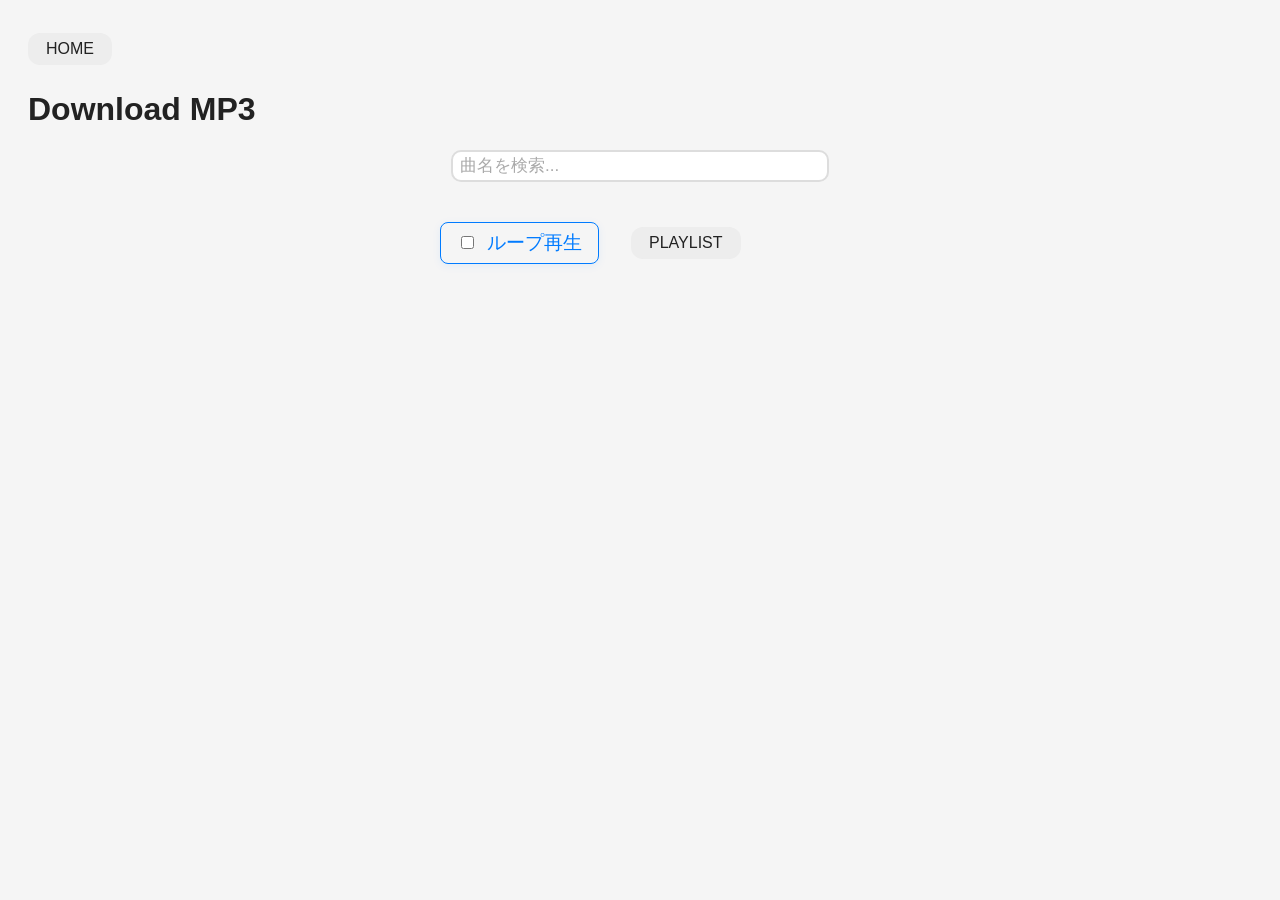
==== mp3.html @ 19701f8c "change UI" ====
<!DOCTYPE html>
<html lang="ja">
<head>
<meta charset="UTF-8">
<meta name="viewport" content="width=device-width, initial-scale=1, user-scalable=yes">
<title>BC Music Downloader</title>
<link rel="stylesheet" href="common.css">
<link rel="icon" type="image/x-icon" href="images/favicon.ico">
</head>
<body>
<button class="simple-btn" onclick="location.href='index.html'">HOME</button>
<h1>Download MP3</h1>
<div class="search-area">
  <div class="search-box">
    <input type="text" id="search" placeholder="曲名を検索..." />
  </div>
</div>
<div class="loop-area">
  <label class="loop-label">
    <input type="checkbox" id="loopToggle"> ループ再生
  </label>
  <button class="simple-btn" onclick="location.href='playlist.html'">PLAYLIST</button>
</div>
<div id="track-list"></div>
<script src="js/music-table.js"></script>
<script>
  initMusicTable({
    jsonUrl: 'https://raw.githubusercontent.com/Sugar2550/ogg-music-downloader/main/songs_mp3.json',
    hasPlaylist: true,
    tableContainerId: 'track-list'
  });
</script>
</body>
</html>
---- common.css ----
body {
  font-family: sans-serif;
  padding: 20px;
  background: #f5f5f5;
  color: #222;
  transition: background 0.3s, color 0.3s;
}
input[type="text"], #search {
  padding: 5px 7px;
  font-size: 16px;
  border-radius: 10px;
  border: 2px solid #ddd;
  box-sizing: border-box;
  background: #fff;
  color: #222;
  width: 90%;
  max-width: 400px;
  margin: 0 auto 20px;
  display: block;
  transition: background 0.3s, color 0.3s, border-color 0.3s;
}
table {
  border-collapse: collapse;
  background: #fff;
  color: #222;
  margin: 0 auto;
  width: 100%;
  min-width: 1200px;
  max-width: 1200px;
  box-shadow: 0 2px 5px rgba(0,0,0,0.1);
  transition: background 0.3s, color 0.3s;
}
th, td {
  border: 1px solid #ccc;
  padding: 8px;
  text-align: center;
  background: #fff;
  color: #222;
}
th {
  background: #e8e8e8;
  color: #222;
  font-weight: bold;
}
tr:nth-child(even) td { background: #fafafa; }
tr:nth-child(odd) td { background: #fff; }
.simple-btn {
  padding: 7px 18px;
  border-radius: 12px;
  font-size: 16px;
  color: #222;
  background: #ededed;
  border: none;
  margin: 5px 5px 5px 0;
  cursor: pointer;
  display: inline-flex;
  align-items: center;
  gap: 6px;
  transition: background 0.2s, color 0.2s;
  outline: none;
}
.simple-btn:hover, .simple-btn:focus {
  background: #d6d6d6;
  color: #111;
}
.loop-area {
  margin: 18px auto 24px auto;
  max-width: 400px;
  display: flex;
  align-items: center;
  justify-content: flex-start;
  gap: 32px;
}
.loop-label {
  font-size: 1.2em;
  padding: 7px 16px;
  background: #f5f5f5;
  border-radius: 8px;
  border: 1.5px solid #007bff;
  color: #007bff;
  display: flex;
  align-items: center;
  gap: 10px;
  user-select: none;
  box-shadow: 0 2px 8px rgba(0,123,255,0.08);
}
.song-title { text-align:left !important; 
}
.search-area {
  display: flex;
  align-items: center;
  justify-content: flex-start;
  max-width: 420px;
  margin: 0 auto 20px;
  gap: 10px;
}
.search-box {
  position: relative;
  flex: 1;
}
.search-box input[type="text"] {
  width: 100%;
  padding: 14px 16px; 
  font-size: 18px;              
  border-radius: 14px;
  border: 2.5px solid #888;     
  background: #f7f7f7;
  color: #222;
  box-sizing: border-box;
  transition: border-color 0.2s, background 0.2s;
}
.search-box input[type="text"]:focus {
  border-color: #007bff;
  background: #fff;
}
.search-box input::placeholder {
  color: #aaa;
  font-size: 17px;
}
.table-scroll {
  overflow-x: auto;
  display: block;
}
.dark-toggle .icon.sun {
  filter: brightness(1.2) saturate(1.2);
}
.dark-toggle .icon.moon {
  filter: grayscale(0.5);
}
.dark-toggle.active {
  background: #888;
}
.dark-toggle .icon.sun {
  background: #fff;
  border-radius: 50%;
}
.dark-toggle.active .icon.moon {
  background: #fff;
  border-radius: 50%;
}
.dark-toggle .indicator {
  position: absolute;
  left: 4px;
  top: 3px;
  width: 24px;
  height: 24px;
  border-radius: 50%;
  transition: left 0.25s;
  background: #fff;
  box-shadow: 0 1px 4px rgba(0,0,0,0.08);
}
.dark-toggle.active .indicator {
  left: 30px;
  background: #444;
}

body.dark-mode {
  background: #222;
  color: #fff;
}
body.dark-mode input[type="text"],
body.dark-mode #search {
  background: #222;
  color: #eee;
  border-color: #333;
}
body.dark-mode table {
  border-collapse: collapse;
  background: #222 !important;
  color: #fff !important;
  box-shadow: 0 2px 8px rgba(0,0,0,0.5) !important;
}
body.dark-mode th, body.dark-mode td {
  border: 1px solid #444 !important;
  padding: 8px !important;
  text-align: center !important;
  background: #222 !important;
  color: #fff !important;
}
body.dark-mode th {
  background: #444 !important;
  color: #fff !important;
  font-weight: bold !important;
}
body.dark-mode tr:nth-child(even) td {
  background: #2a2a2a !important;
}
body.dark-mode tr:nth-child(odd) td {
  background: #222 !important;
}
body.dark-mode .loop-label {
  background: #222;
  border-color: #2884ff;
  color: #2884ff;
}
body.dark-mode .simple-btn {
  background: #444;
  color: #eee;
}
body.dark-mode .simple-btn:hover, body.dark-mode .simple-btn:focus {
  background: #666;
  color: #fff;
}
body.dark-mode .song-title { text-align:left !important; 
}

body.dark-mode .search-box input[type="text"] {
  background: #222;
  color: #eee;
  border-color: #2884ff;
}
body.dark-mode .search-box input[type="text"]:focus {
  border-color: #82b1ff;
  background: #222;
}
.dark-toggle {
  position: fixed;
  left: 18px;
  bottom: 18px;
  z-index: 100;
  width: 58px;
  height: 30px;
  background: #bbb;
  border-radius: 18px;
  display: flex;
  align-items: center;
  box-shadow: 0 2px 8px rgba(0,0,0,0.10);
  cursor: pointer;
  transition: background 0.2s;
}
.dark-toggle .icon {
  width: 24px;
  height: 24px;
  display: inline-flex;
  align-items: center;
  justify-content: center;
  margin: 0 2px;
  transition: filter 0.2s;
}

@media (prefers-color-scheme: dark) {
  body {
    background: #222;
    color: #fff;
  }

  input[type="text"],
  #search {
    background: #222;
    color: #eee;
    border-color: #333;
  }

  table {
    border-collapse: collapse;
    background: #222 !important;
    color: #fff !important;
    box-shadow: 0 2px 8px rgba(0,0,0,0.5) !important;
  }

  th, td {
    border: 1px solid #444 !important;
    background: #222 !important;
    color: #fff !important;
  }

  th {
    background: #444 !important;
    font-weight: bold !important;
  }

  tr:nth-child(even) td {
    background: #2a2a2a !important;
  }

  tr:nth-child(odd) td {
    background: #222 !important;
  }

  .loop-label {
    background: #222;
    border-color: #2884ff;
    color: #2884ff;
  }

  .simple-btn {
    background: #444;
    color: #eee;
  }

  .simple-btn:hover, .simple-btn:focus {
    background: #666;
    color: #fff;
  }

  .song-title { text-align:left !important; }

  .search-box input[type="text"] {
    background: #222;
    color: #eee;
    border-color: #2884ff;
  }

  .search-box input[type="text"]:focus {
    border-color: #82b1ff;
    background: #222;
  }
}

.playlist-controls {
  display: flex;
  gap: 10px;
  justify-content: center;
  align-items: center;
  margin-bottom: 20px;
  flex-wrap: wrap;
}

.playlist-controls input[type="text"] {
  width: auto;
  max-width: 500px;
  margin: 0;
}

.saved-playlists {
  margin: 20px auto;
  max-width: 600px;
  padding: 15px;
  background: #f9f9f9;
  border-radius: 8px;
  border: 1px solid #ddd;
}

.saved-playlists h3 {
  margin-top: 0;
  margin-bottom: 15px;
  text-align: center;
}

.saved-playlist-item {
  display: flex;
  justify-content: space-between;
  align-items: center;
  padding: 8px 12px;
  margin-bottom: 8px;
  background: #fff;
  border-radius: 6px;
  border: 1px solid #ccc;
}

.saved-playlist-name {
  flex: 1;
}

.saved-playlist-name small {
  color: #888;
}

.saved-playlist-actions {
  display: flex;
  gap: 5px;
}

.saved-playlist-actions .simple-btn {
  padding: 4px 10px;
  font-size: 14px;
  margin: 0;
}
body.dark-mode .saved-playlists {
  background: #2a2a2a;
  border-color: #444;
}

body.dark-mode .saved-playlist-item {
  background: #333;
  border-color: #555;
}

body.dark-mode .saved-playlist-name small {
  color: #aaa;
}

/* ダークモード自動判定対応 */
@media (prefers-color-scheme: dark) {
  .saved-playlists {
    background: #2a2a2a;
    border-color: #444;
  }

  .saved-playlist-item {
    background: #333;
    border-color: #555;
  }

  .saved-playlist-name small {
    color: #aaa;
  }
}

/* スマートフォン用レスポンシブデザイン */
@media (max-width: 768px) {
  body {
    padding: 10px;
    font-size: 18px;
    transform: scale(1.25);
    transform-origin: top left;
    width: 80%;
  }

  input[type="text"], #search {
    font-size: 18px;
  }

  .table-scroll {
    overflow-x: auto;
    display: block;
    width: 100vw;
    margin-left: -10px;
  }

  table {
    min-width: 1200px;
  }

  th, td {
    padding: 8px;
  }

  .simple-btn {
    font-size: 18px;
  }

  .search-box input[type="text"] {
    font-size: 20px;
  }
}
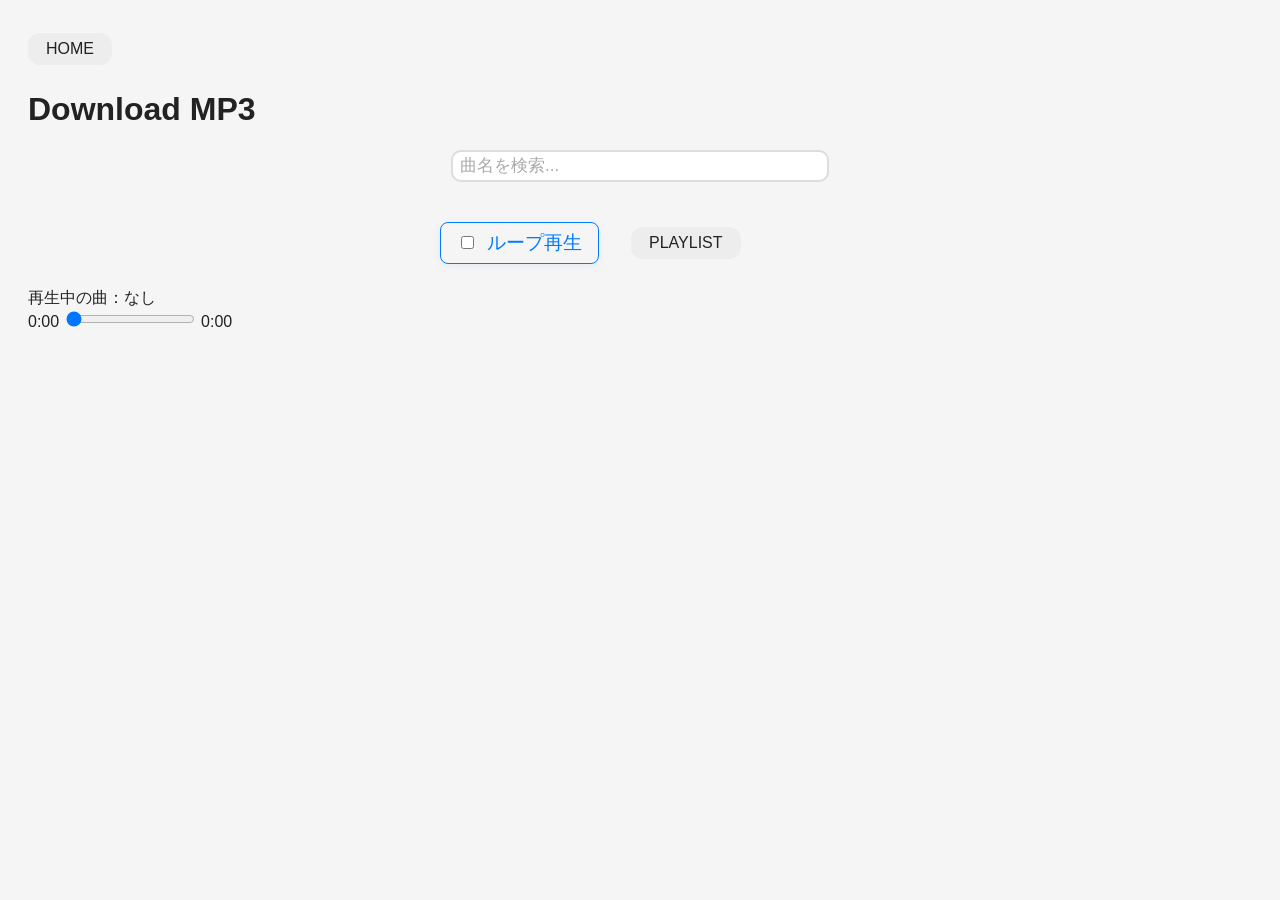
==== commit 22e6ea19: "add seekbar" ====
--- a/mp3.html
+++ b/mp3.html
@@ -22,6 +22,14 @@
   <button class="simple-btn" onclick="location.href='playlist.html'">PLAYLIST</button>
 </div>
 <div id="track-list"></div>
+<div class="player-container">
+    <div class="now-playing" id="now-playing">再生中の曲：なし</div>
+    <div class="seek-wrapper">
+      <span id="current-time" class="time-display">0:00</span>
+      <input type="range" id="seek-bar" value="0" max="100" step="1">
+      <span id="duration" class="time-display">0:00</span>
+    </div>
+</div>
 <script src="js/music-table.js"></script>
 <script>
   initMusicTable({
--- a/common.css
+++ b/common.css
@@ -120,6 +120,7 @@
 .table-scroll {
   overflow-x: auto;
   display: block;
+  -webkit-overflow-scrolling: touch;
 }
 .dark-toggle .icon.sun {
   filter: brightness(1.2) saturate(1.2);
@@ -396,41 +397,115 @@
     color: #aaa;
   }
 }
-
-/* スマートフォン用レスポンシブデザイン */
 @media (max-width: 768px) {
-  body {
-    padding: 10px;
+  h1 {
     font-size: 18px;
-    transform: scale(1.25);
-    transform-origin: top left;
-    width: 80%;
+    margin-bottom: 9px;
   }
 
   input[type="text"], #search {
-    font-size: 18px;
+    font-size: 14px;
+    padding: 8px 12px;
+    max-width: 100%;
+  }
+
+  .search-box input[type="text"] {
+    font-size: 14px;
+    padding: 10px 12px;
+  }
+
+  .simple-btn {
+    font-size: 13px;
+    padding: 8px 14px;
+  }
+
+  .loop-label {
+    font-size: 1.0em;
+    padding: 8px 14px;
+  }
+
+  .loop-area {
+    margin: 16px auto 16px auto;
+    gap: 20px;
   }
 
   .table-scroll {
     overflow-x: auto;
+    -webkit-overflow-scrolling: touch;
     display: block;
-    width: 100vw;
-    margin-left: -10px;
   }
 
   table {
-    min-width: 1200px;
-  }
-
-  th, td {
-    padding: 8px;
-  }
-
-  .simple-btn {
-    font-size: 18px;
-  }
-
-  .search-box input[type="text"] {
-    font-size: 20px;
-  }
+    zoom: 0.45;
+    width: 100%;
+    margin: 0;
+  }
+/* --- サイト内プレイヤーUI --- */
+body {
+  padding-bottom: 90px !important; /* プレイヤーが表に被らないよう余白を確保 */
+}
+
+.player-container {
+  position: fixed;
+  bottom: 0;
+  left: 0;
+  width: 100%;
+  background: rgba(255, 255, 255, 0.95);
+  border-top: 1px solid #ccc;
+  padding: 12px 20px;
+  box-sizing: border-box;
+  box-shadow: 0 -2px 10px rgba(0,0,0,0.1);
+  display: flex;
+  flex-direction: column;
+  align-items: center;
+  z-index: 1000;
+  backdrop-filter: blur(5px);
+}
+
+body.dark-mode .player-container {
+  background: rgba(42, 42, 42, 0.95);
+  border-top: 1px solid #444;
+}
+
+.now-playing {
+  font-size: 14px;
+  font-weight: bold;
+  margin-bottom: 8px;
+  text-align: center;
+  width: 100%;
+  white-space: nowrap;
+  overflow: hidden;
+  text-overflow: ellipsis;
+}
+
+.controls-wrapper, .seek-wrapper {
+  display: flex;
+  align-items: center;
+  width: 100%;
+  max-width: 600px;
+  gap: 10px;
+  justify-content: center;
+}
+
+.seek-wrapper {
+  flex: 1;
+}
+
+#seek-bar {
+  flex: 1;
+  cursor: pointer;
+}
+
+.time-display {
+  font-size: 13px;
+  font-family: monospace;
+  min-width: 45px;
+  text-align: center;
+}
+
+.controls-wrapper .simple-btn {
+  padding: 6px 14px;
+  font-size: 16px;
+  margin: 0;
+}
 }
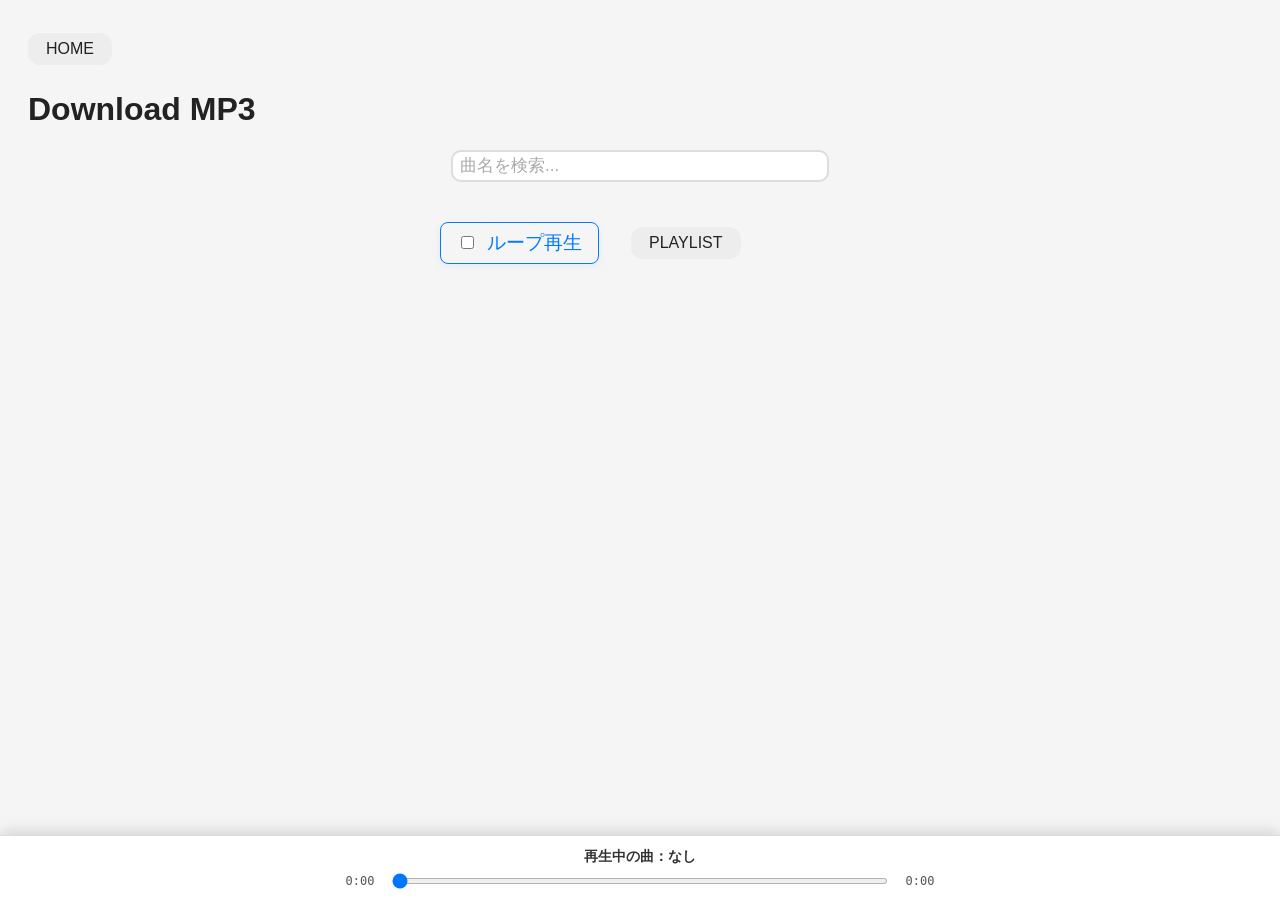
==== commit f7029e18: "fix UI" ====
--- a/mp3.html
+++ b/mp3.html
@@ -23,12 +23,14 @@
 </div>
 <div id="track-list"></div>
 <div class="player-container">
+  <div class="player-inner">
     <div class="now-playing" id="now-playing">再生中の曲：なし</div>
     <div class="seek-wrapper">
       <span id="current-time" class="time-display">0:00</span>
       <input type="range" id="seek-bar" value="0" max="100" step="1">
       <span id="duration" class="time-display">0:00</span>
     </div>
+  </div>
 </div>
 <script src="js/music-table.js"></script>
 <script>
--- a/common.css
+++ b/common.css
@@ -440,9 +440,11 @@
     width: 100%;
     margin: 0;
   }
-/* --- サイト内プレイヤーUI --- */
+}
+/* --- サイト内プレイヤーUI 改良版 --- */
 body {
-  padding-bottom: 90px !important; /* プレイヤーが表に被らないよう余白を確保 */
+  /* プレイヤーの高さ分だけ余白を確保 */
+  padding-bottom: 130px !important; 
 }
 
 .player-container {
@@ -451,61 +453,76 @@
   left: 0;
   width: 100%;
   background: rgba(255, 255, 255, 0.95);
-  border-top: 1px solid #ccc;
-  padding: 12px 20px;
-  box-sizing: border-box;
-  box-shadow: 0 -2px 10px rgba(0,0,0,0.1);
+  border-top: 1px solid #ddd;
+  padding: 12px 0;
+  box-shadow: 0 -3px 15px rgba(0,0,0,0.15);
+  z-index: 1000;
+  backdrop-filter: blur(8px);
+}
+
+.player-inner {
+  max-width: 600px; /* PCでも広がりすぎず、スマホと同じような中央配置にする */
+  margin: 0 auto;
+  padding: 0 15px;
   display: flex;
   flex-direction: column;
   align-items: center;
-  z-index: 1000;
-  backdrop-filter: blur(5px);
-}
-
-body.dark-mode .player-container {
-  background: rgba(42, 42, 42, 0.95);
-  border-top: 1px solid #444;
+  gap: 8px; /* 縦の隙間 */
 }
 
 .now-playing {
   font-size: 14px;
   font-weight: bold;
-  margin-bottom: 8px;
   text-align: center;
   width: 100%;
   white-space: nowrap;
   overflow: hidden;
   text-overflow: ellipsis;
-}
-
-.controls-wrapper, .seek-wrapper {
-  display: flex;
-  align-items: center;
+  color: #333;
+}
+
+.seek-wrapper {
   width: 100%;
-  max-width: 600px;
+  display: flex;
+  align-items: center;
   gap: 10px;
-  justify-content: center;
-}
-
-.seek-wrapper {
-  flex: 1;
 }
 
 #seek-bar {
   flex: 1;
+  height: 6px;
   cursor: pointer;
 }
 
 .time-display {
-  font-size: 13px;
   font-family: monospace;
-  min-width: 45px;
+  font-size: 12px;
+  min-width: 40px;
   text-align: center;
-}
-
-.controls-wrapper .simple-btn {
-  padding: 6px 14px;
+  color: #555;
+}
+
+.playback-controls {
+  display: flex;
+  justify-content: center;
+  align-items: center;
+  gap: 20px; /* ボタン同士の隙間を適度に開ける */
+  width: 100%;
+}
+
+.playback-controls .simple-btn {
+  padding: 8px 20px;
   font-size: 16px;
   margin: 0;
 }
+/* 自動判定時 (OS設定に合わせる場合) */
+@media (prefers-color-scheme: dark) {
+  .player-container {
+    background: rgba(30, 30, 30, 0.95);
+    border-top: 1px solid #444;
+  }
+  .now-playing,
+  .time-display {
+    color: #eee;
+  }
 }
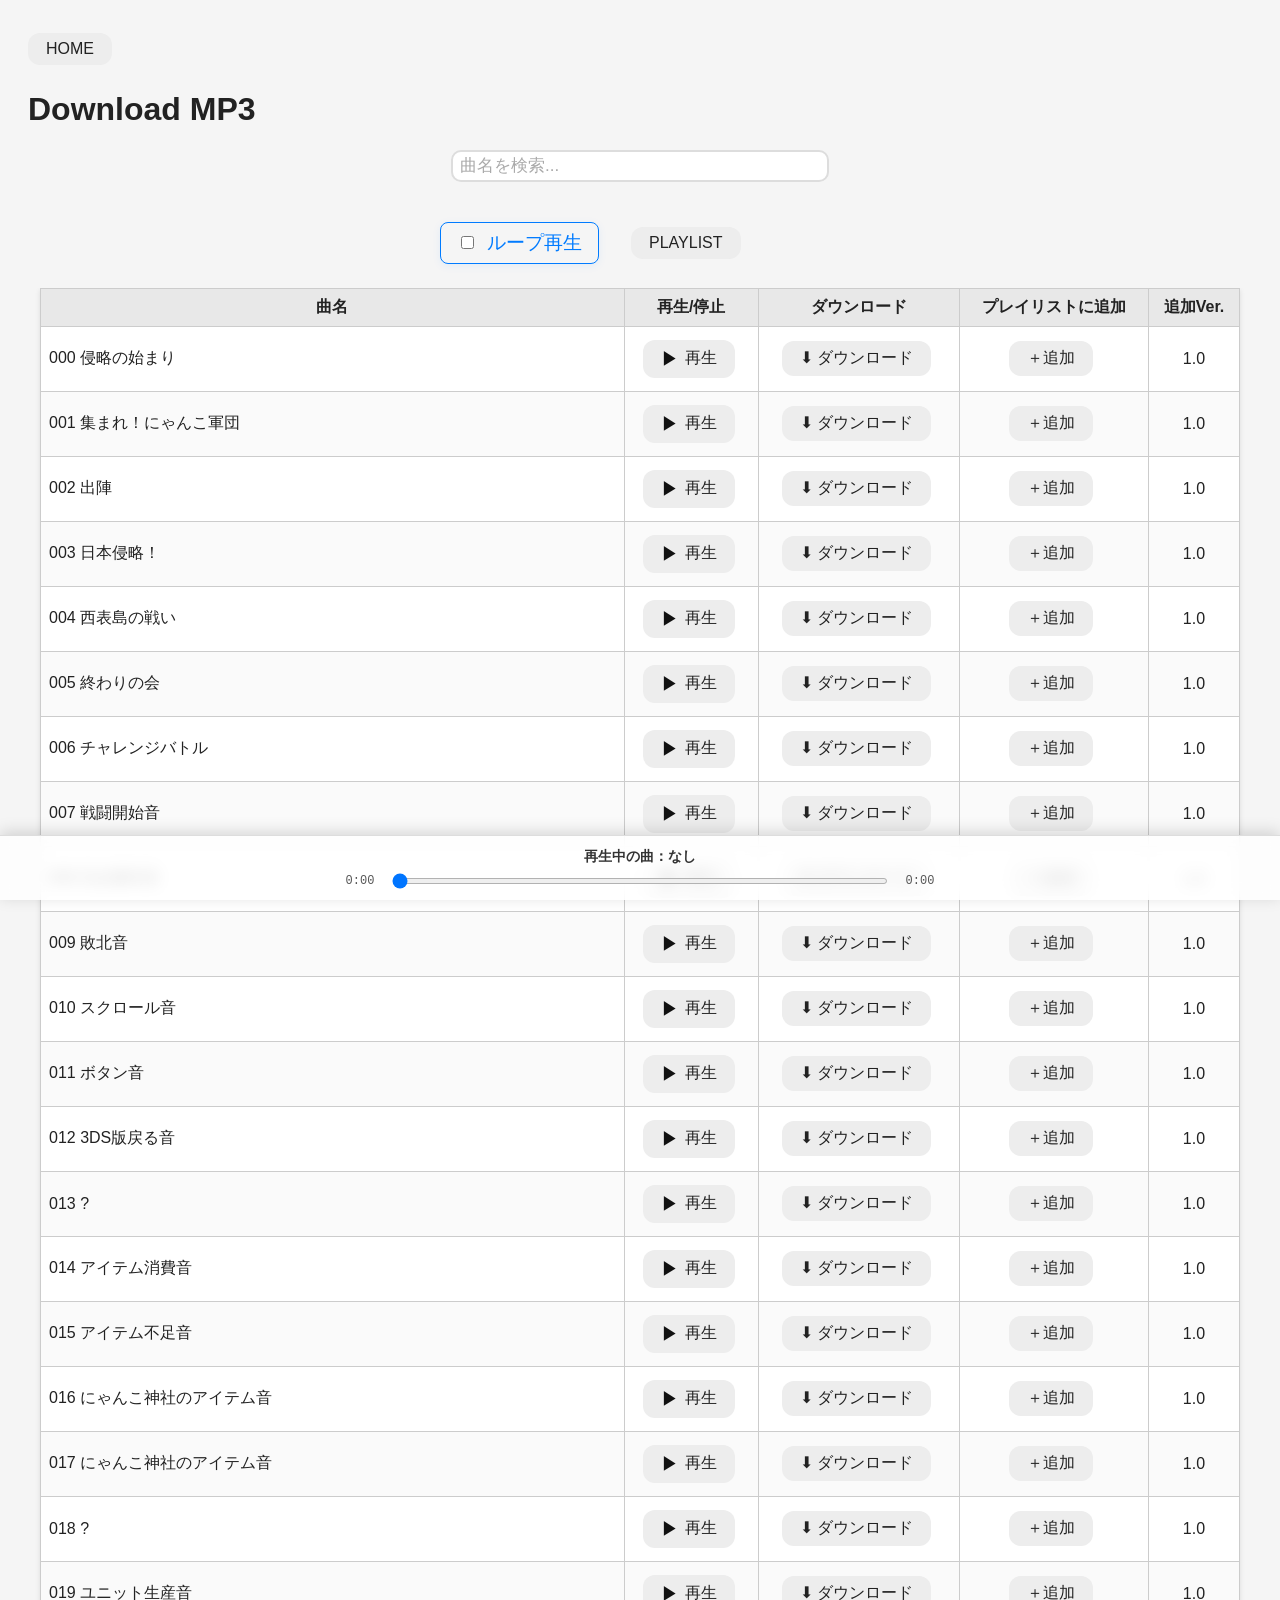
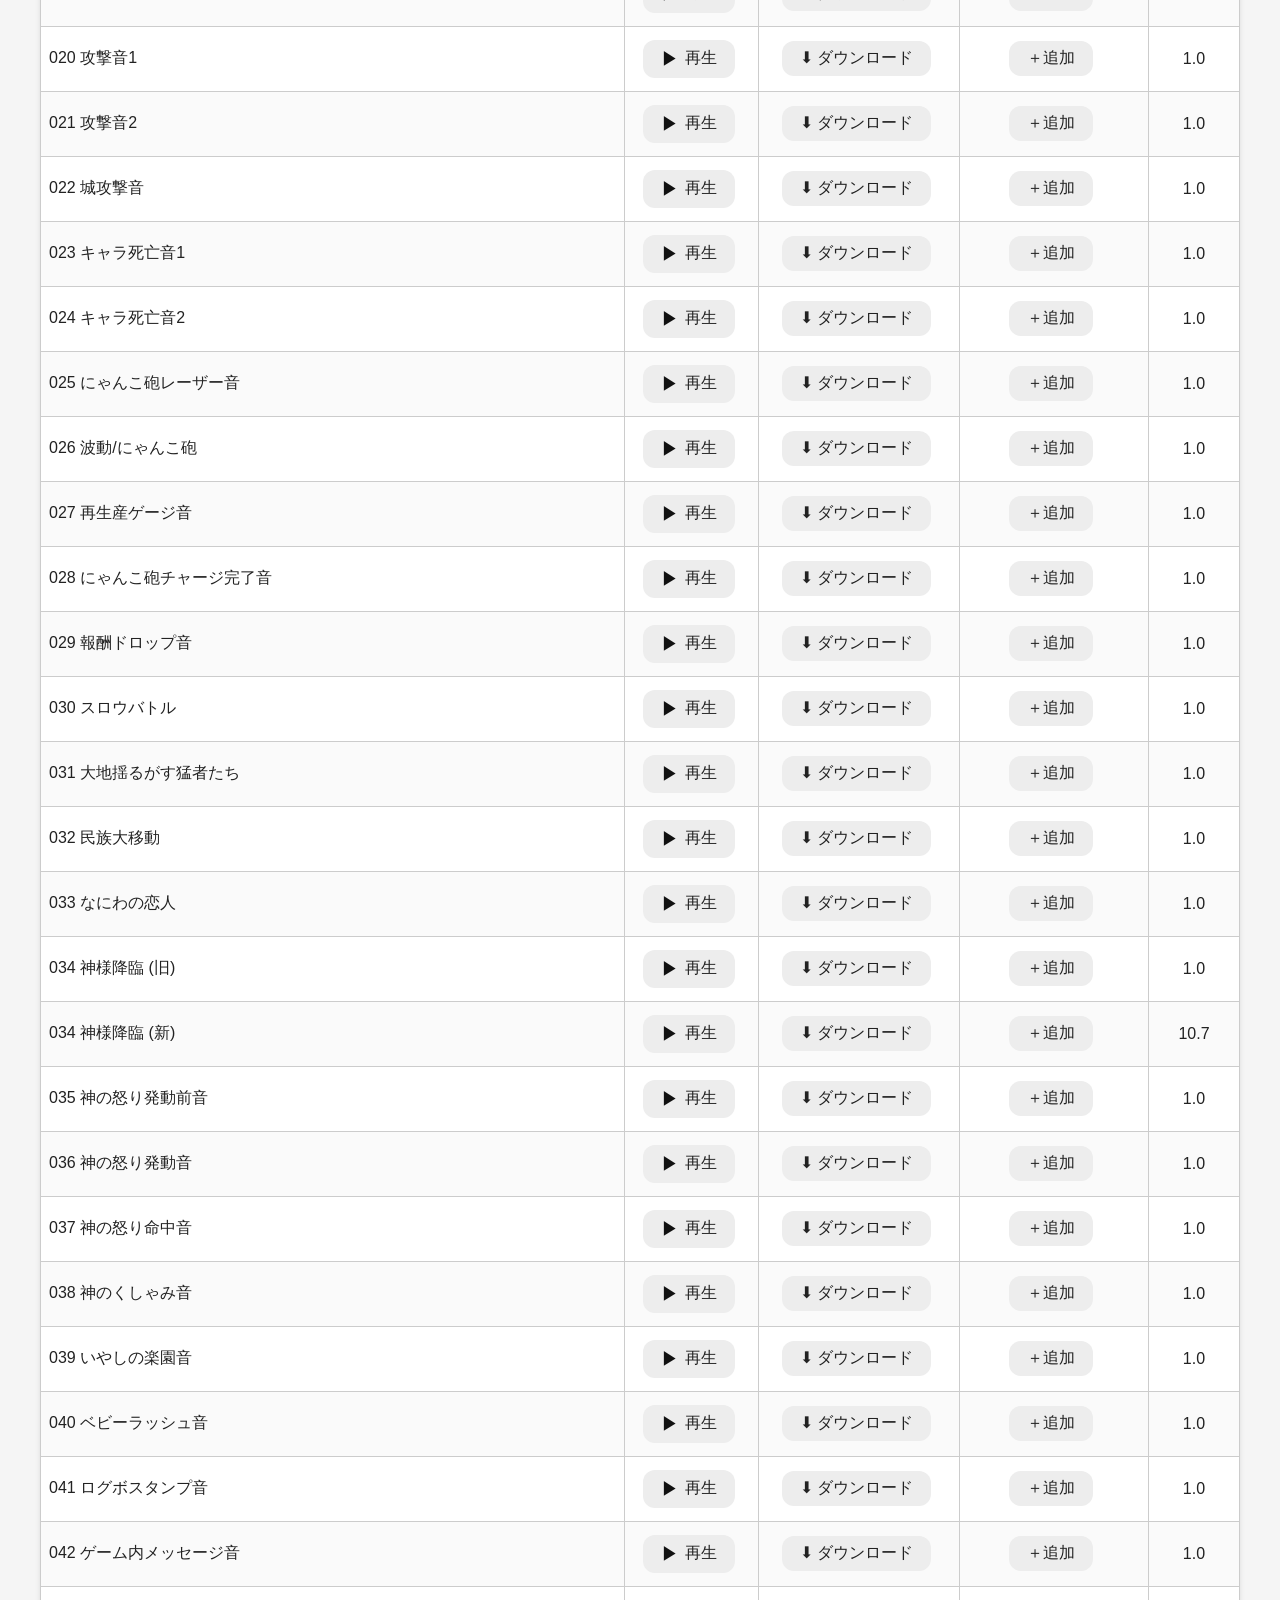
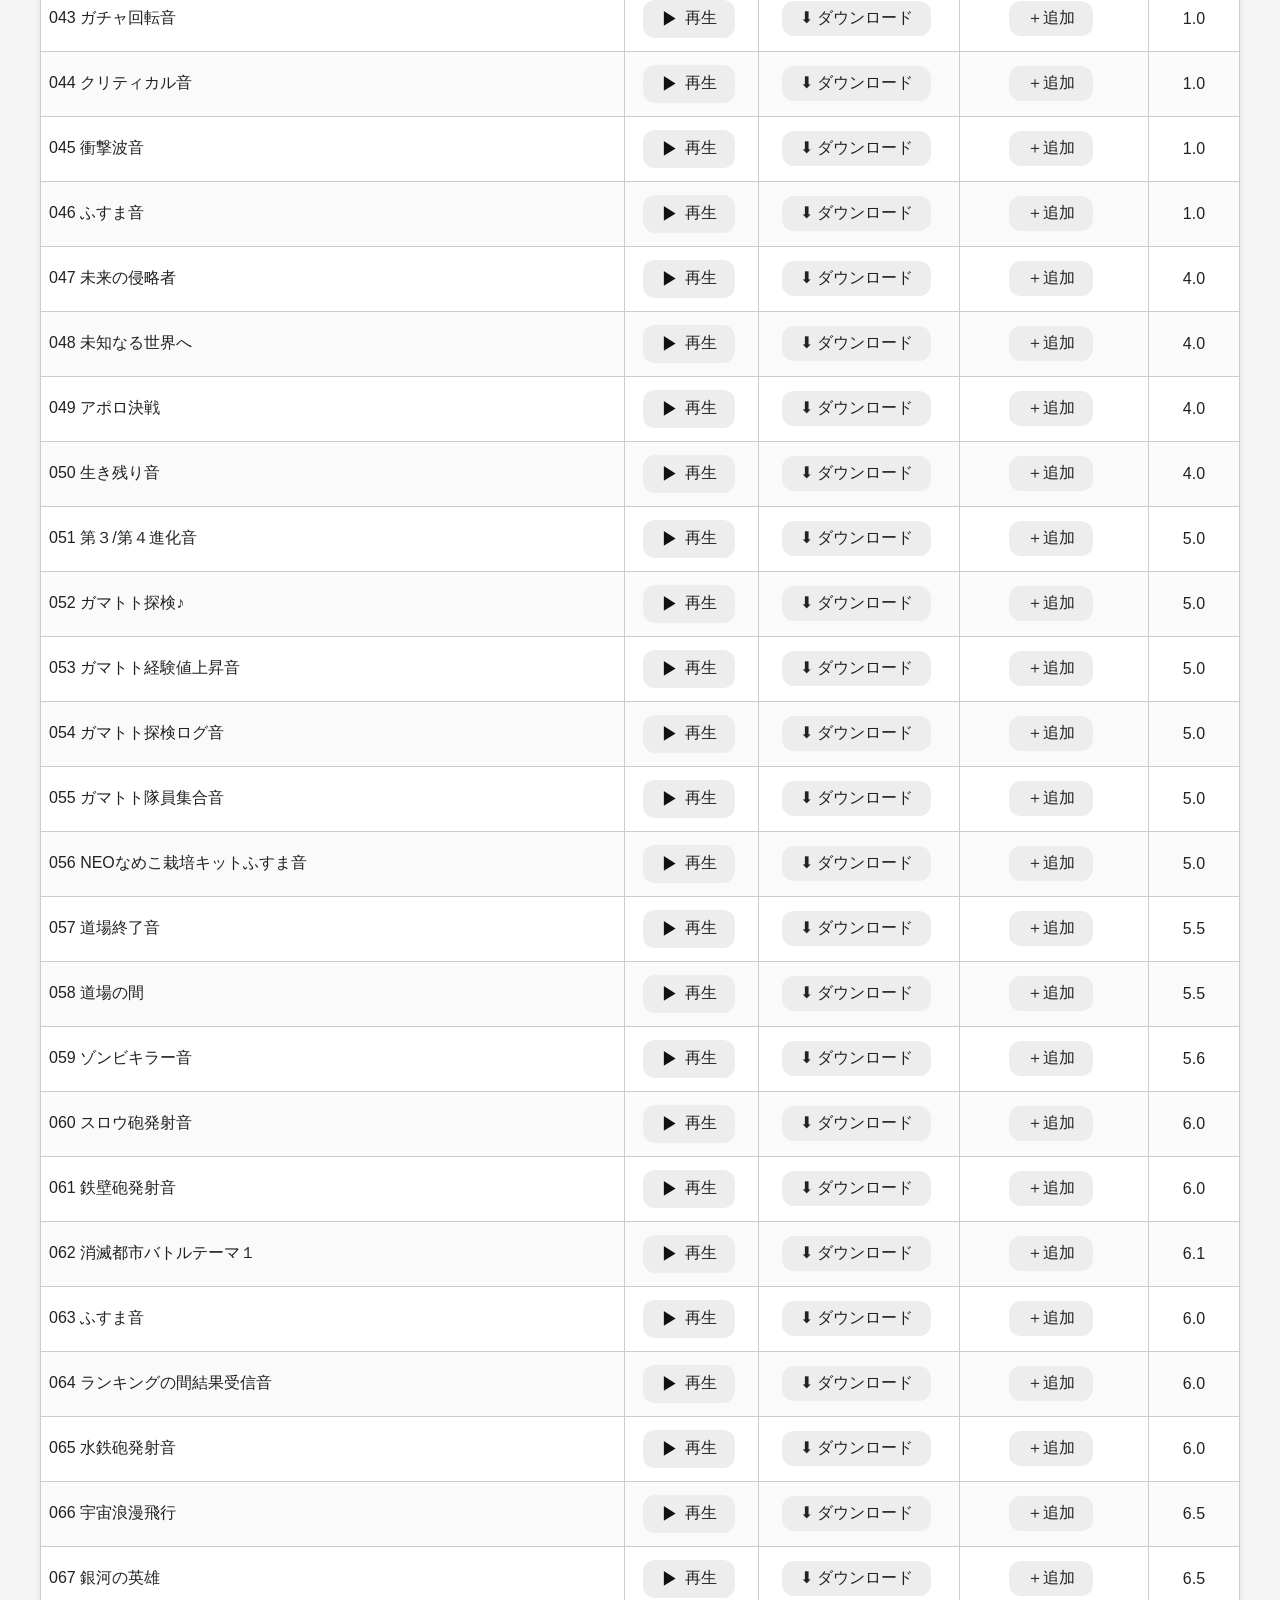
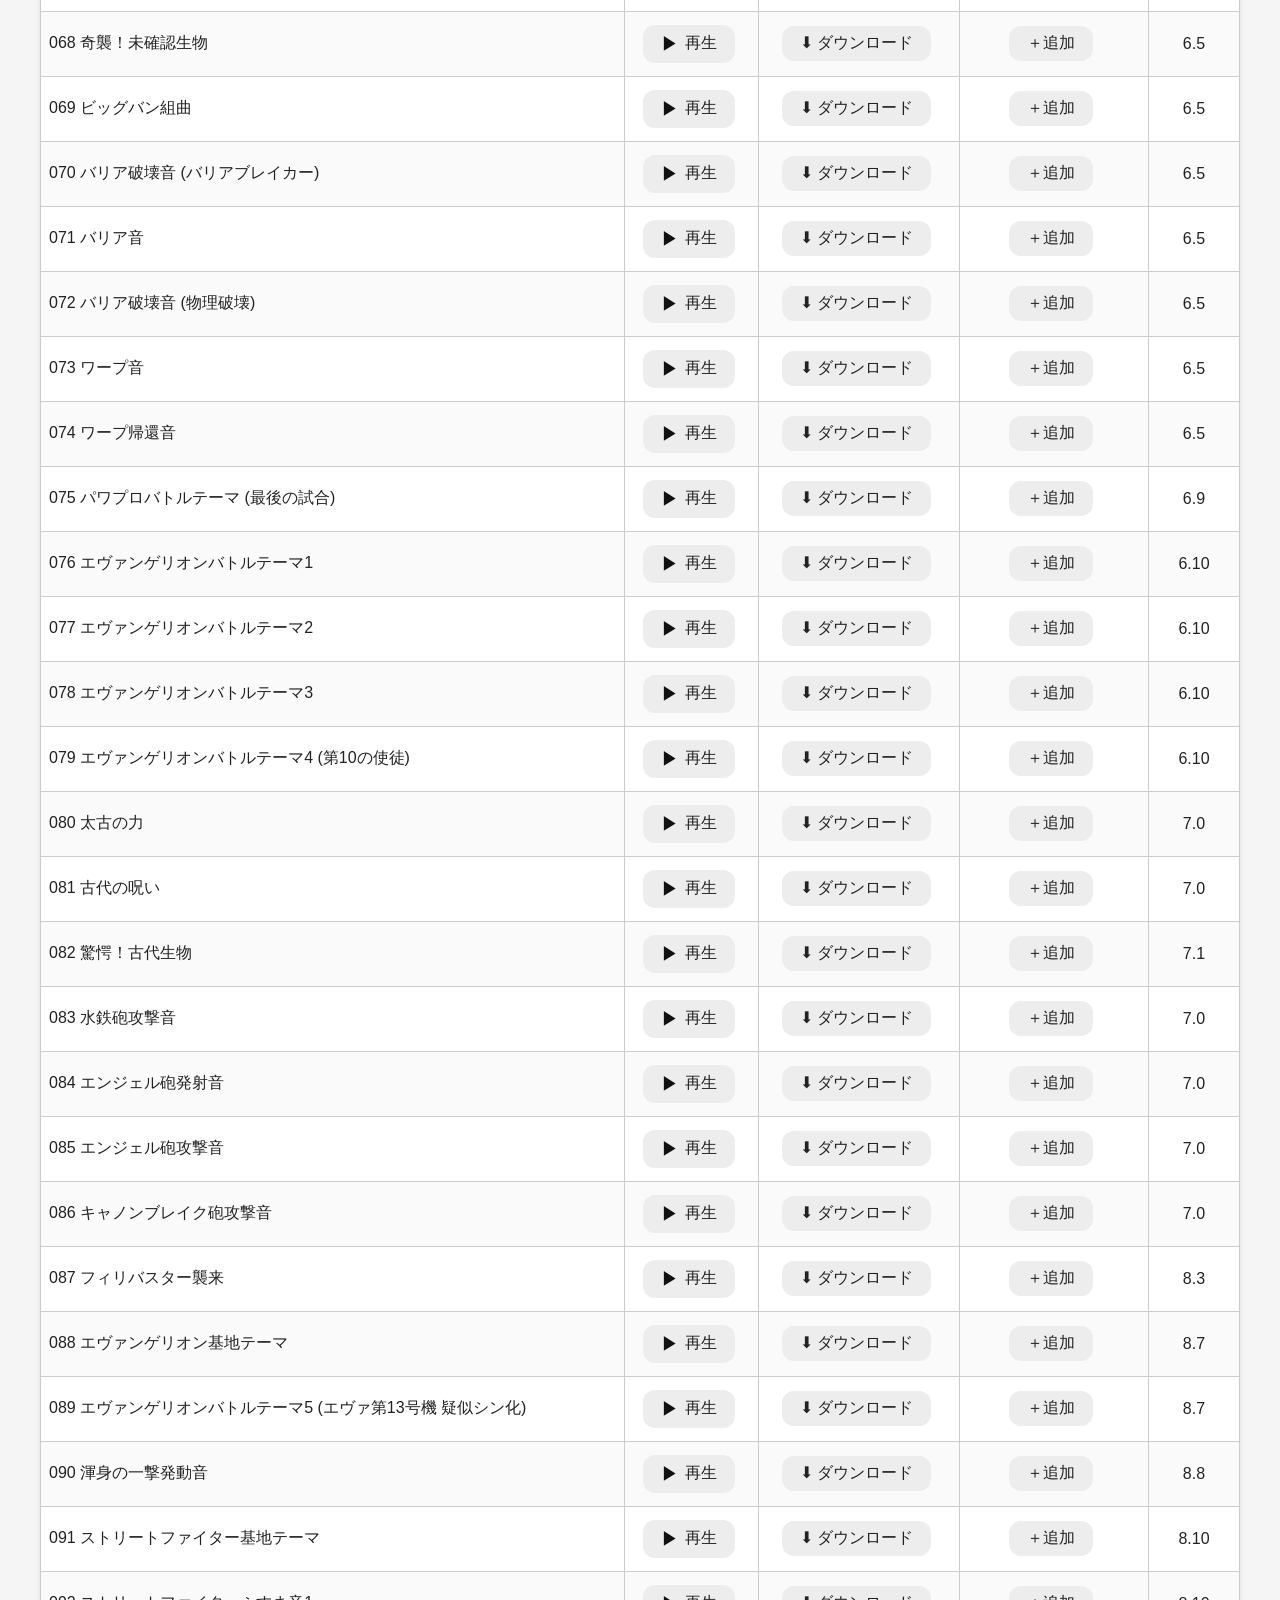
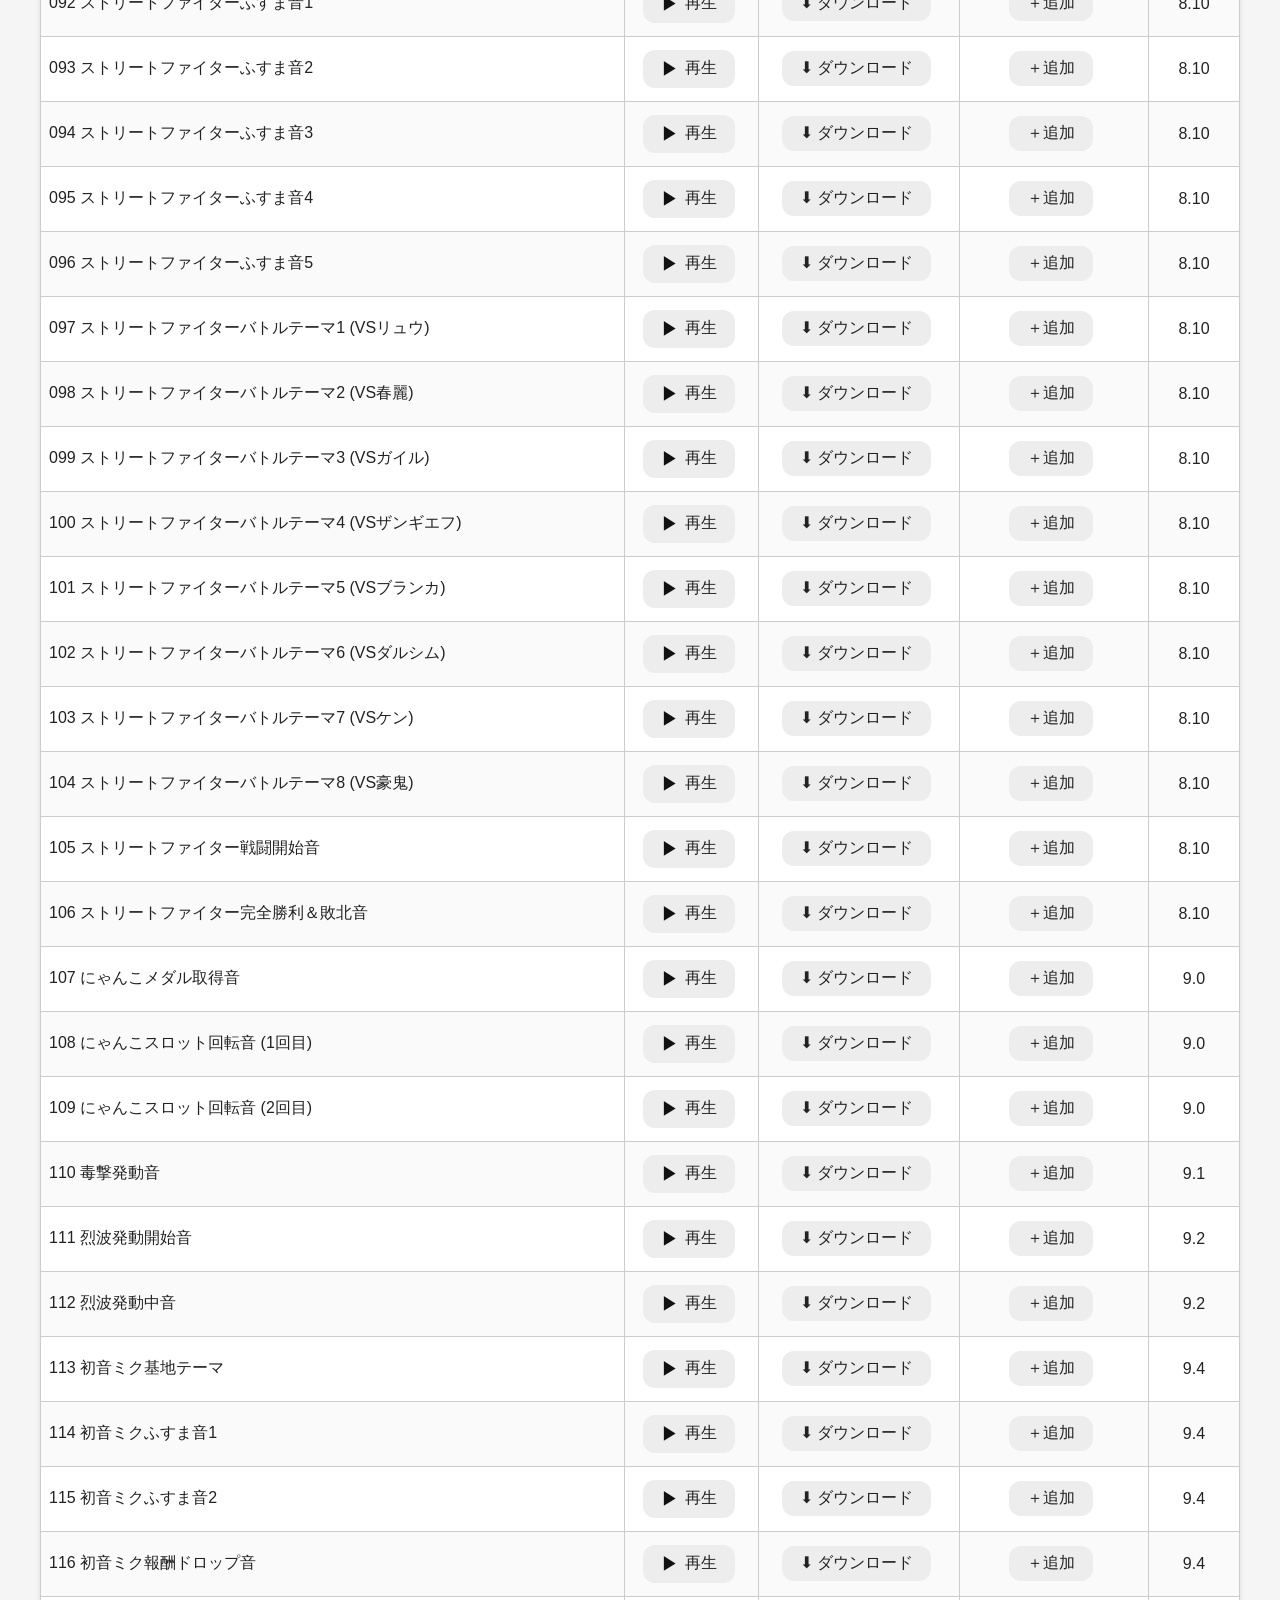
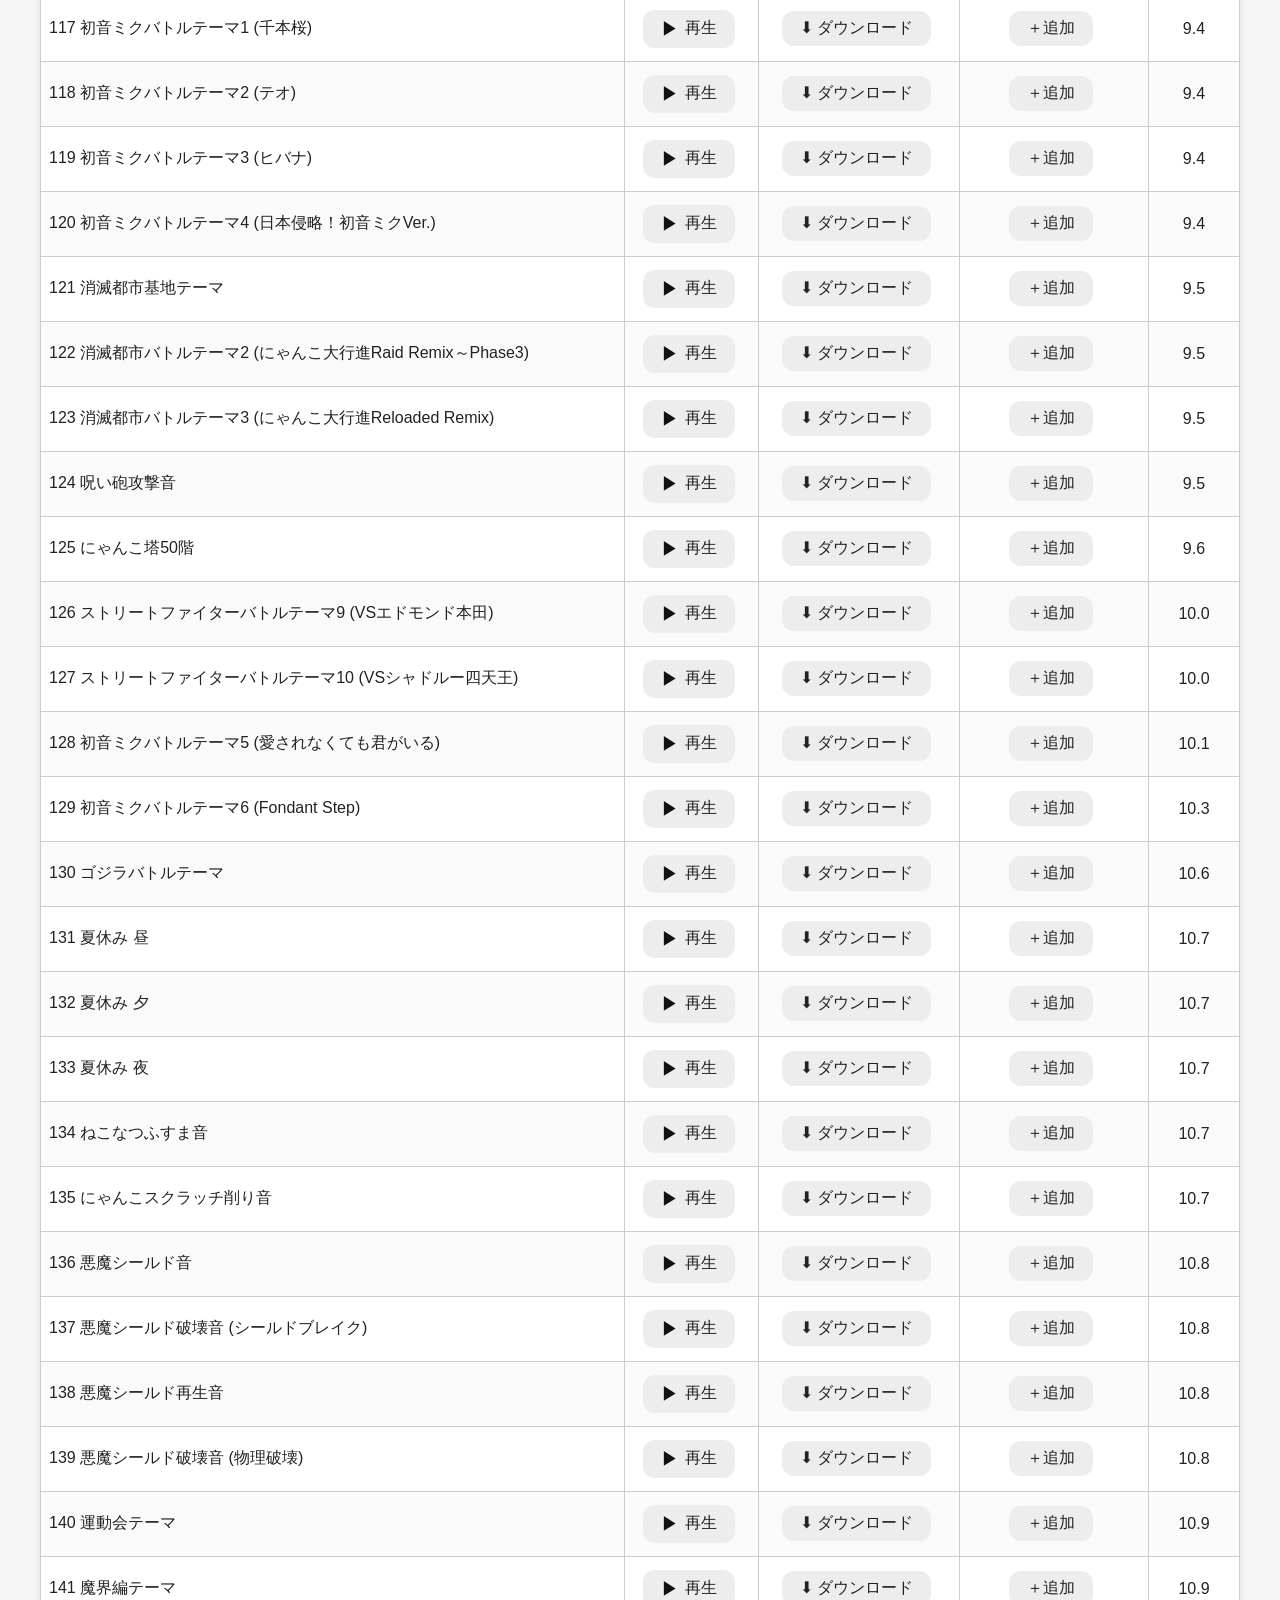
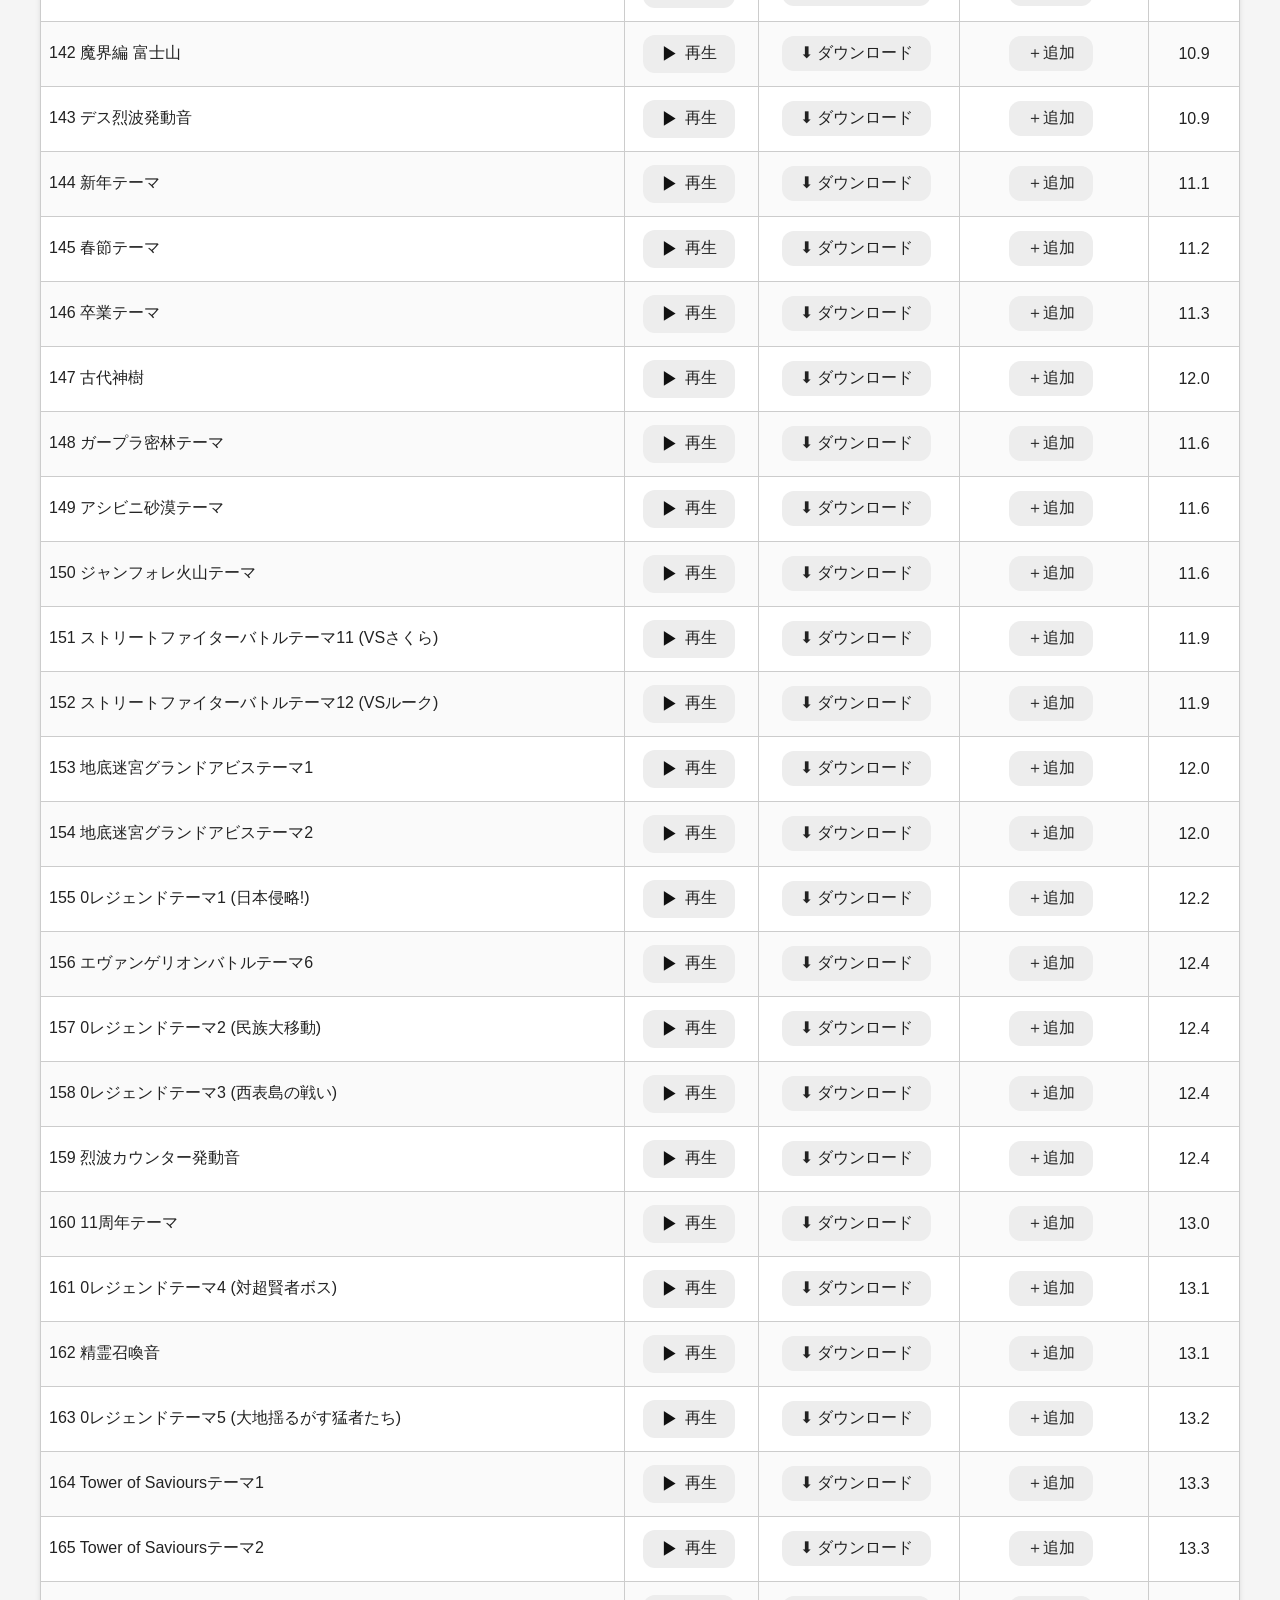
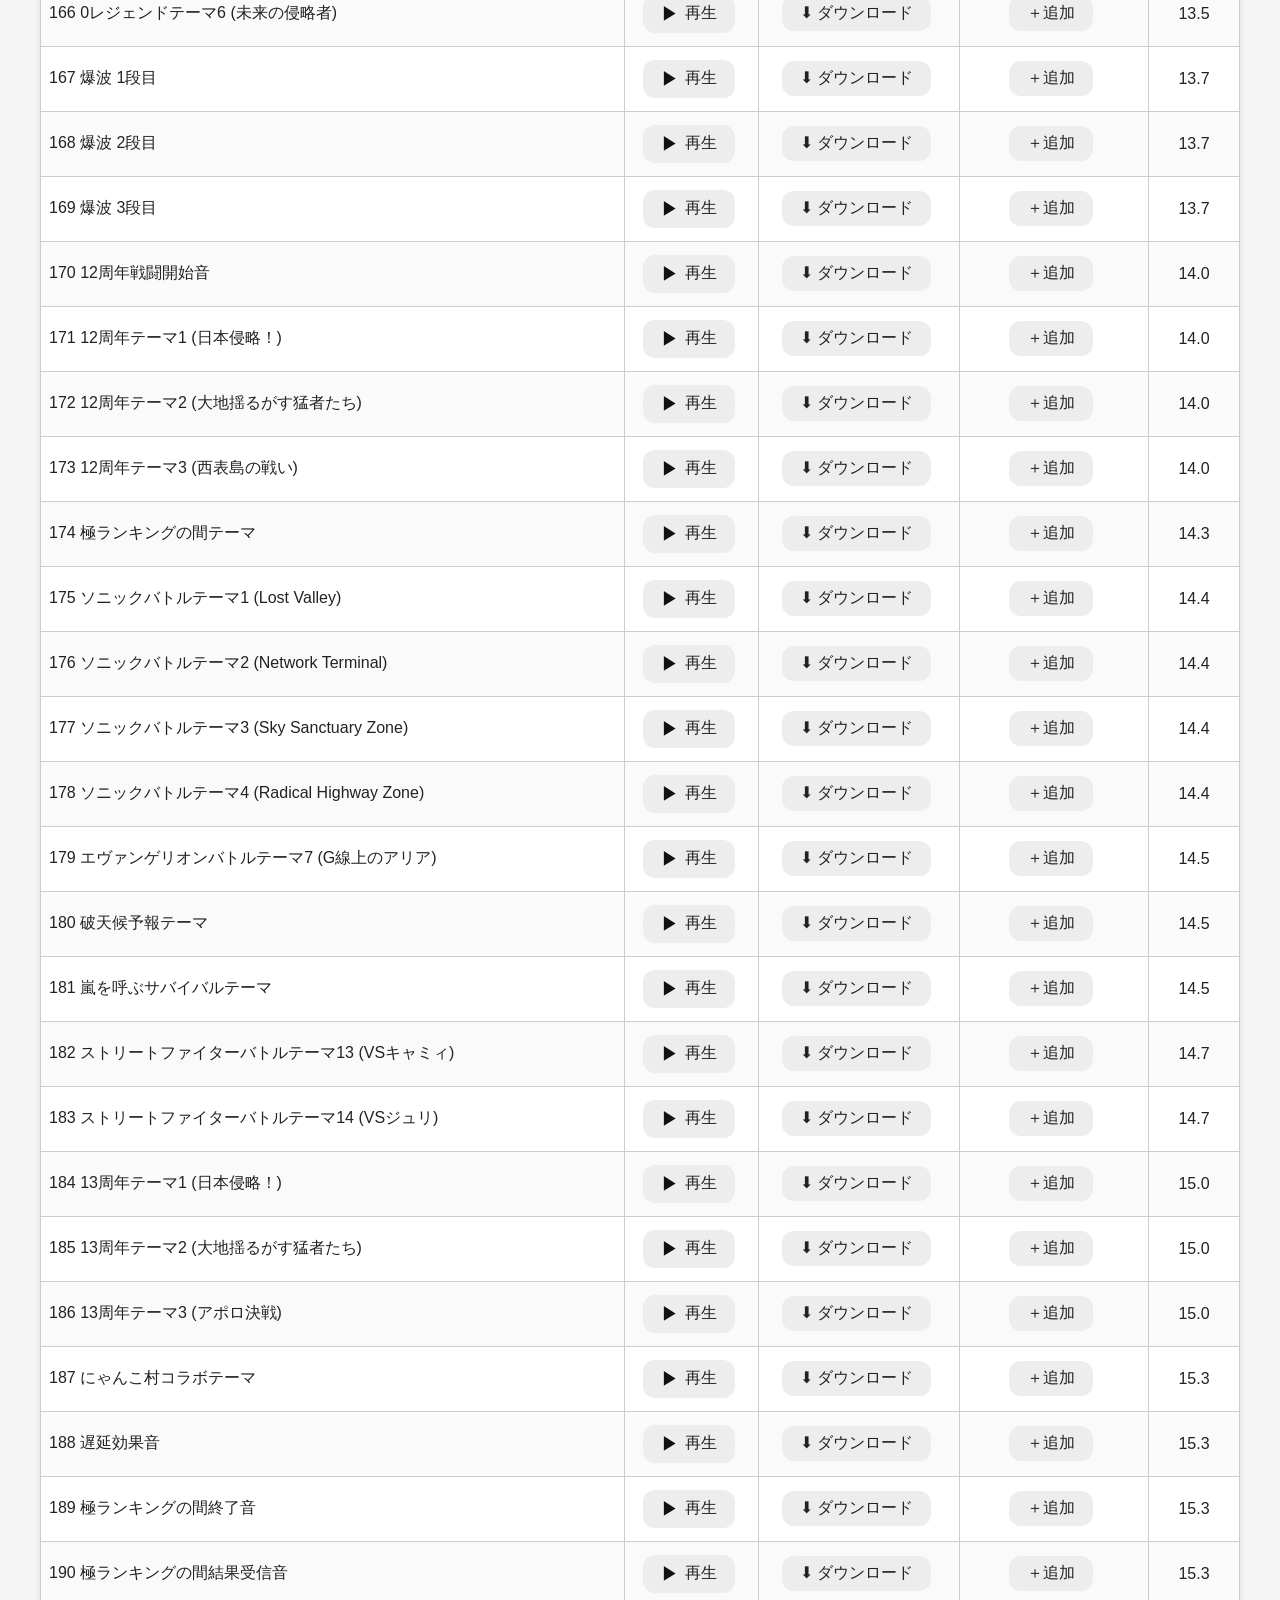
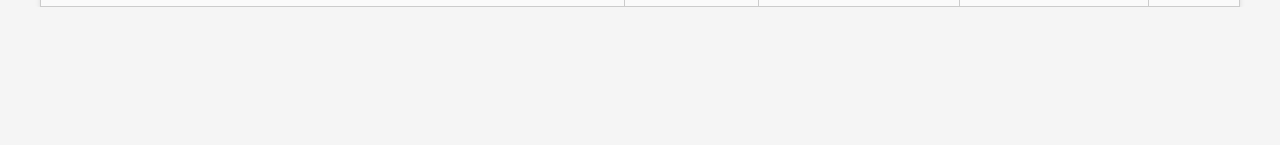
==== commit 21ee612f: "url隠し" ====
--- a/mp3.html
+++ b/mp3.html
@@ -35,7 +35,7 @@
 <script src="js/music-table.js"></script>
 <script>
   initMusicTable({
-    jsonUrl: 'https://raw.githubusercontent.com/Sugar2550/ogg-music-downloader/main/songs_mp3.json',
+    jsonUrl: "songs_mp3.json",
     hasPlaylist: true,
     tableContainerId: 'track-list'
   });
--- a/common.css
+++ b/common.css
@@ -452,7 +452,7 @@
   bottom: 0;
   left: 0;
   width: 100%;
-  background: rgba(255, 255, 255, 0.95);
+  background: rgba(255, 255, 255, 0.8);
   border-top: 1px solid #ddd;
   padding: 12px 0;
   box-shadow: 0 -3px 15px rgba(0,0,0,0.15);
@@ -518,7 +518,7 @@
 /* 自動判定時 (OS設定に合わせる場合) */
 @media (prefers-color-scheme: dark) {
   .player-container {
-    background: rgba(30, 30, 30, 0.95);
+    background: rgba(30, 30, 30, 0.8);
     border-top: 1px solid #444;
   }
   .now-playing,
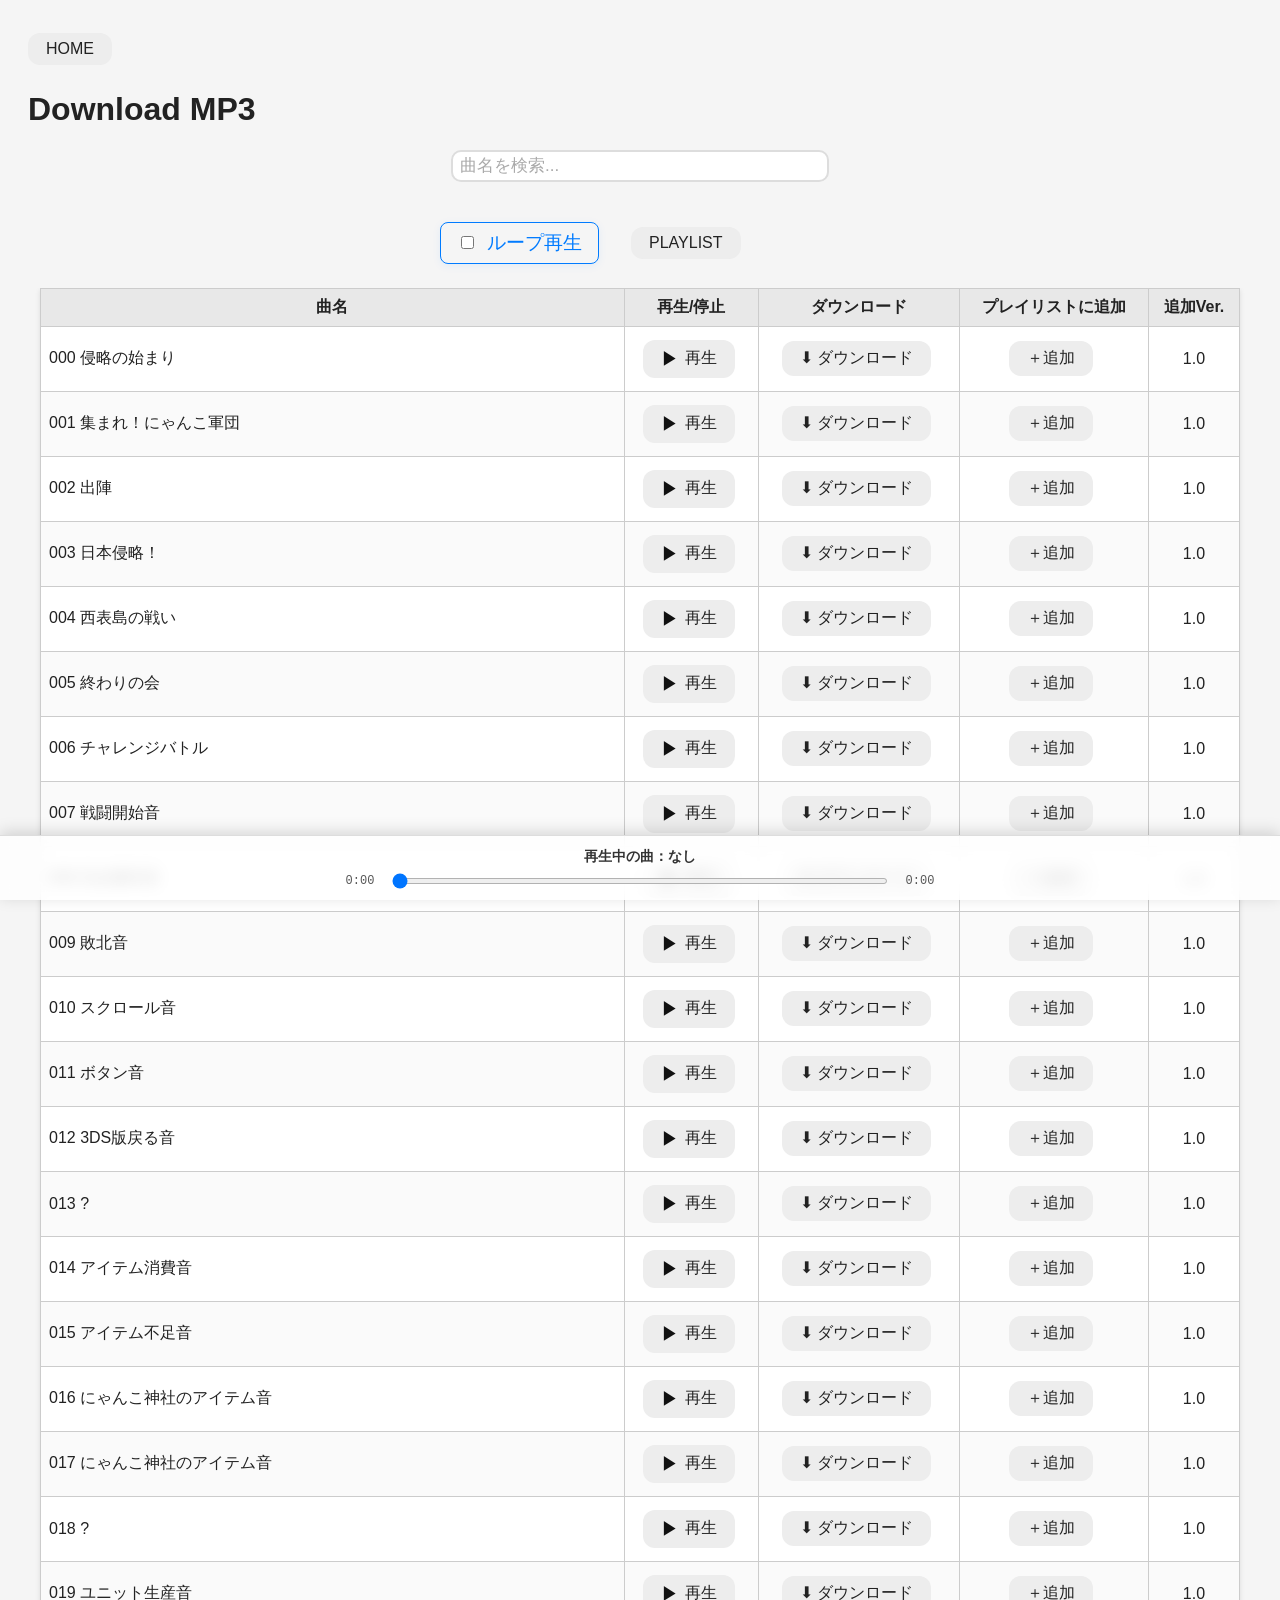
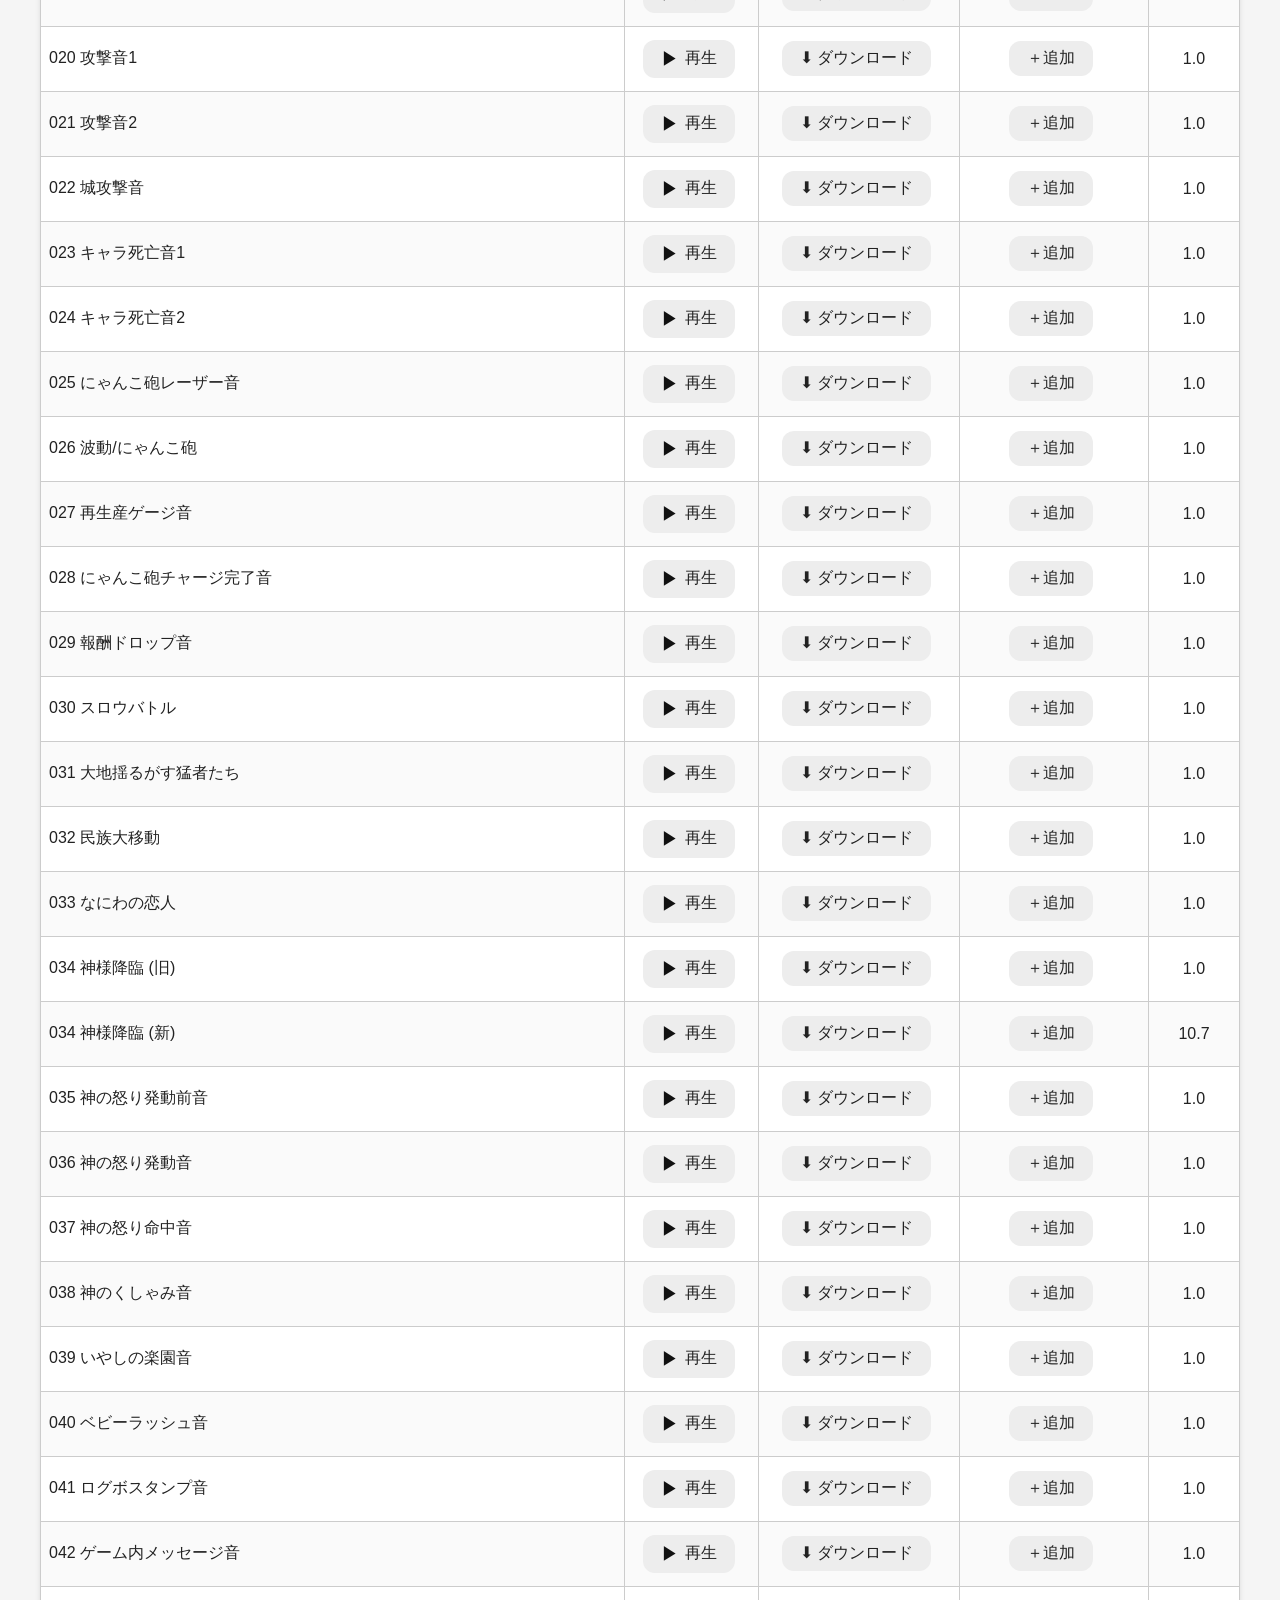
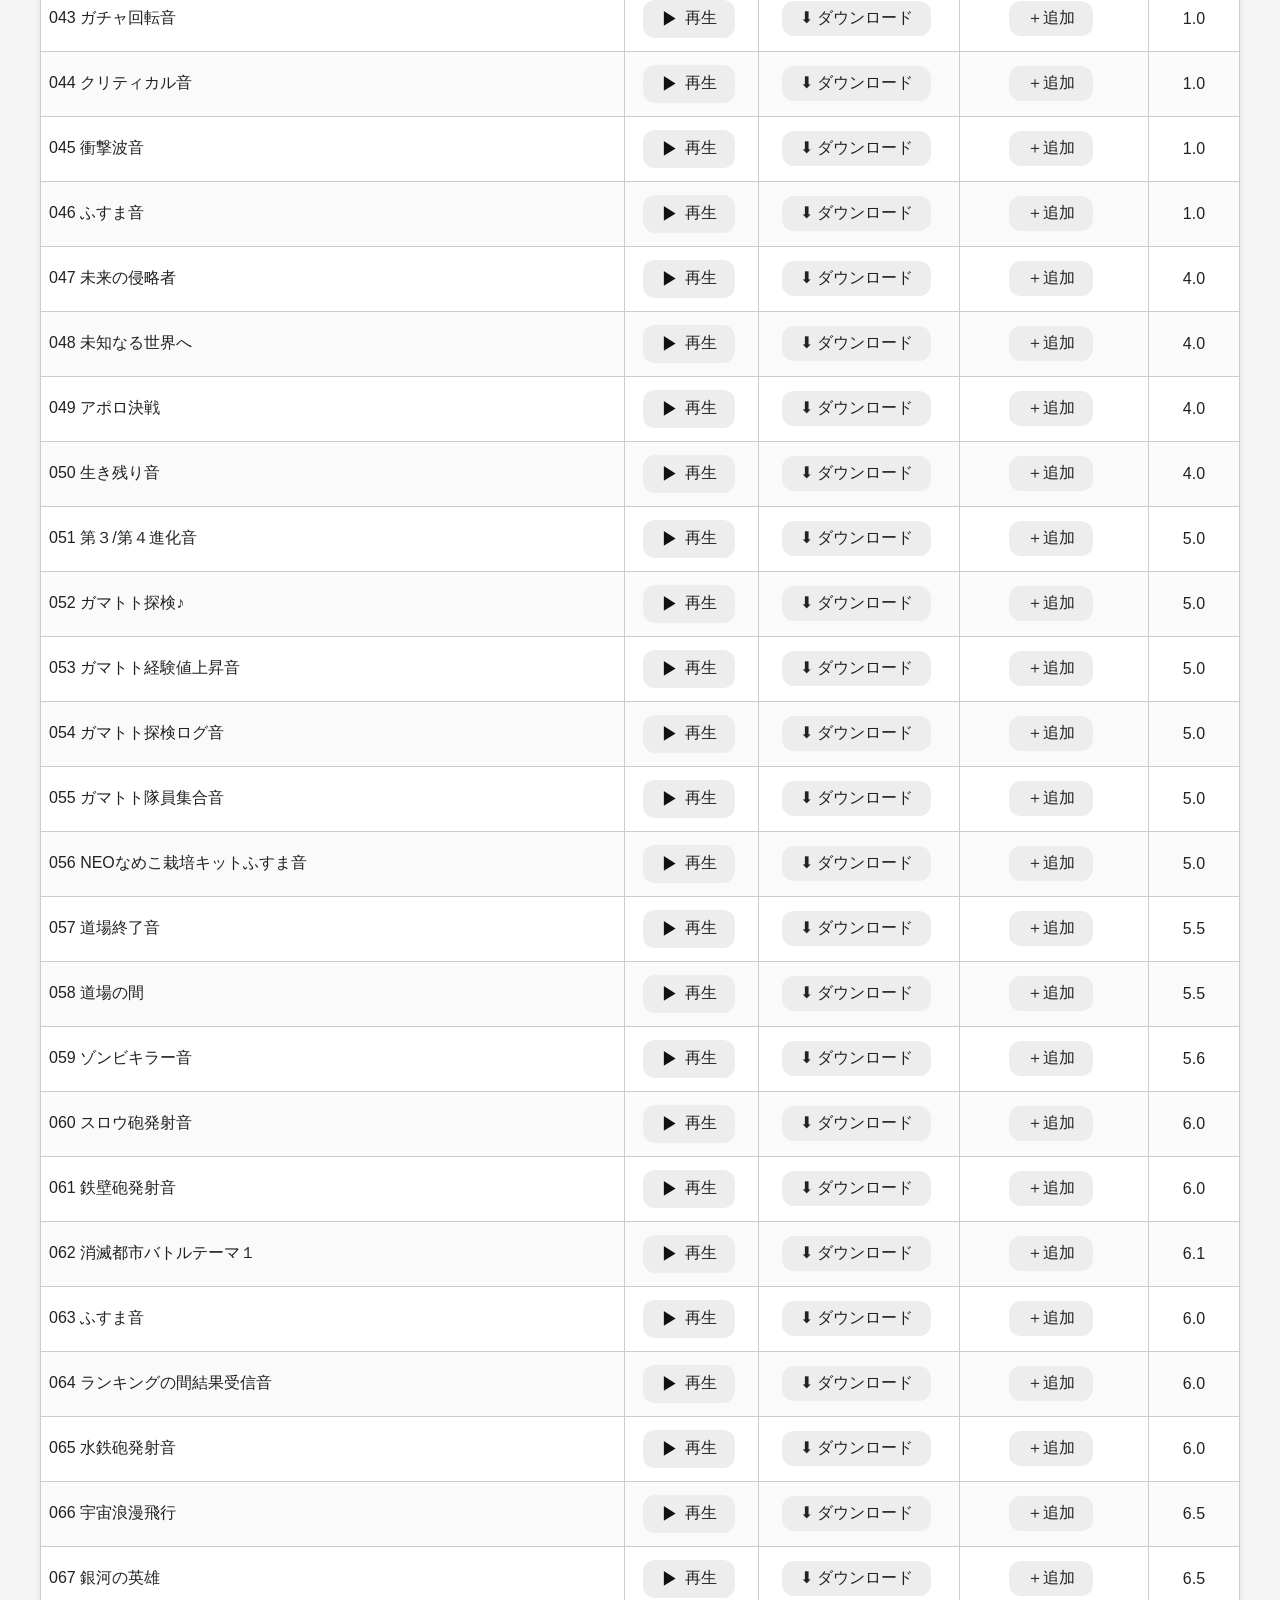
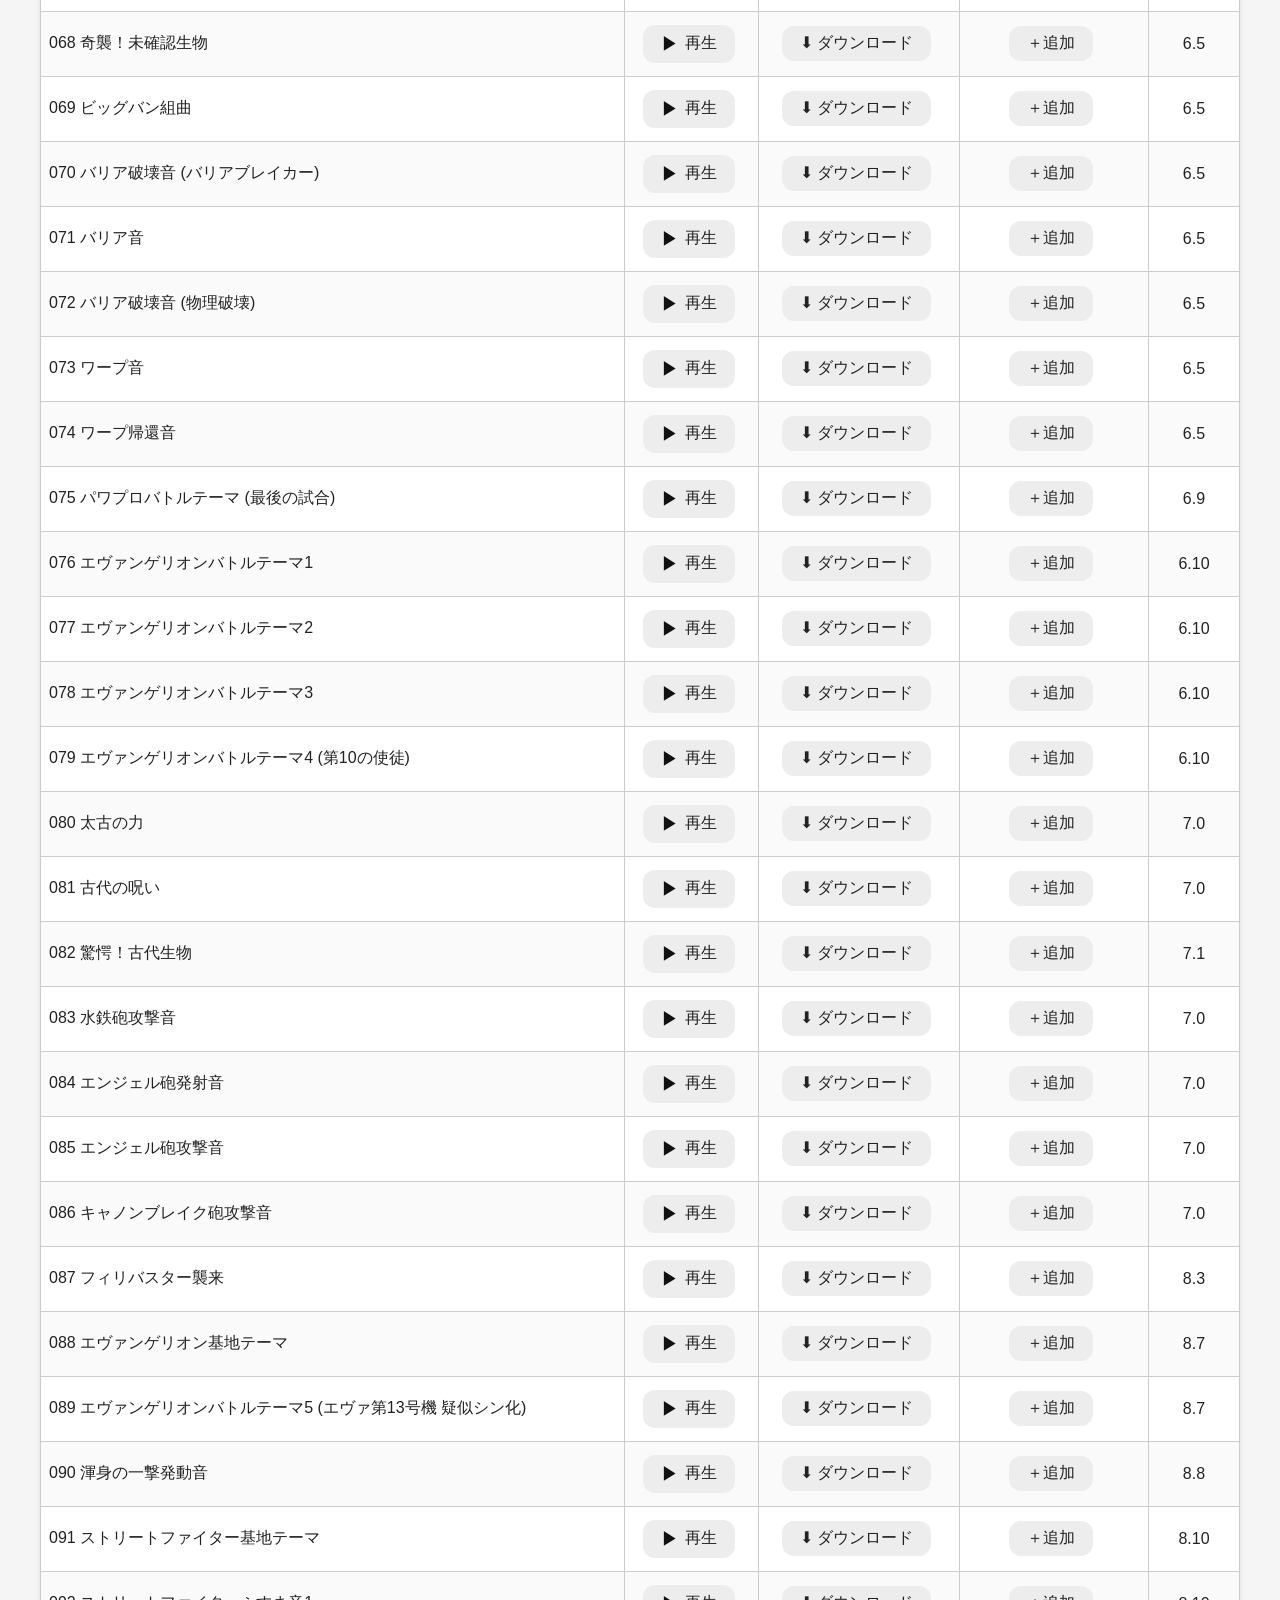
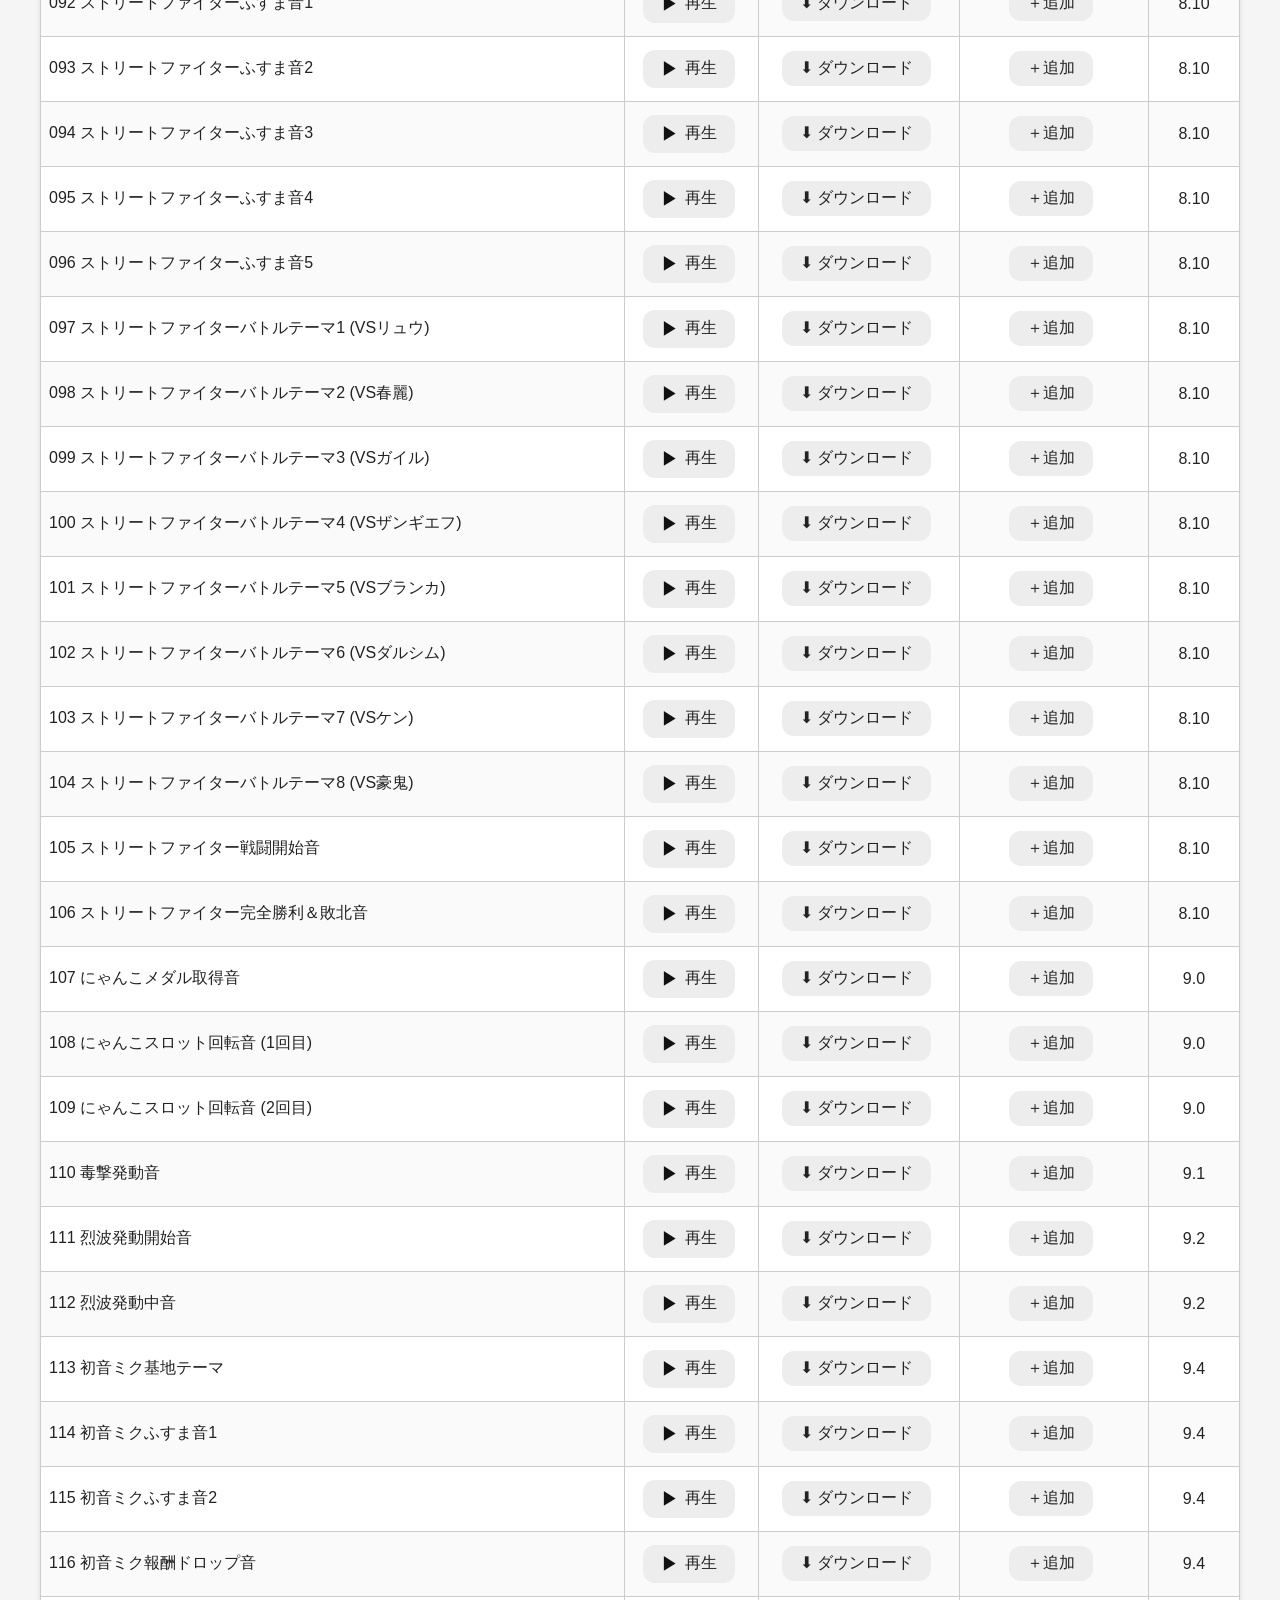
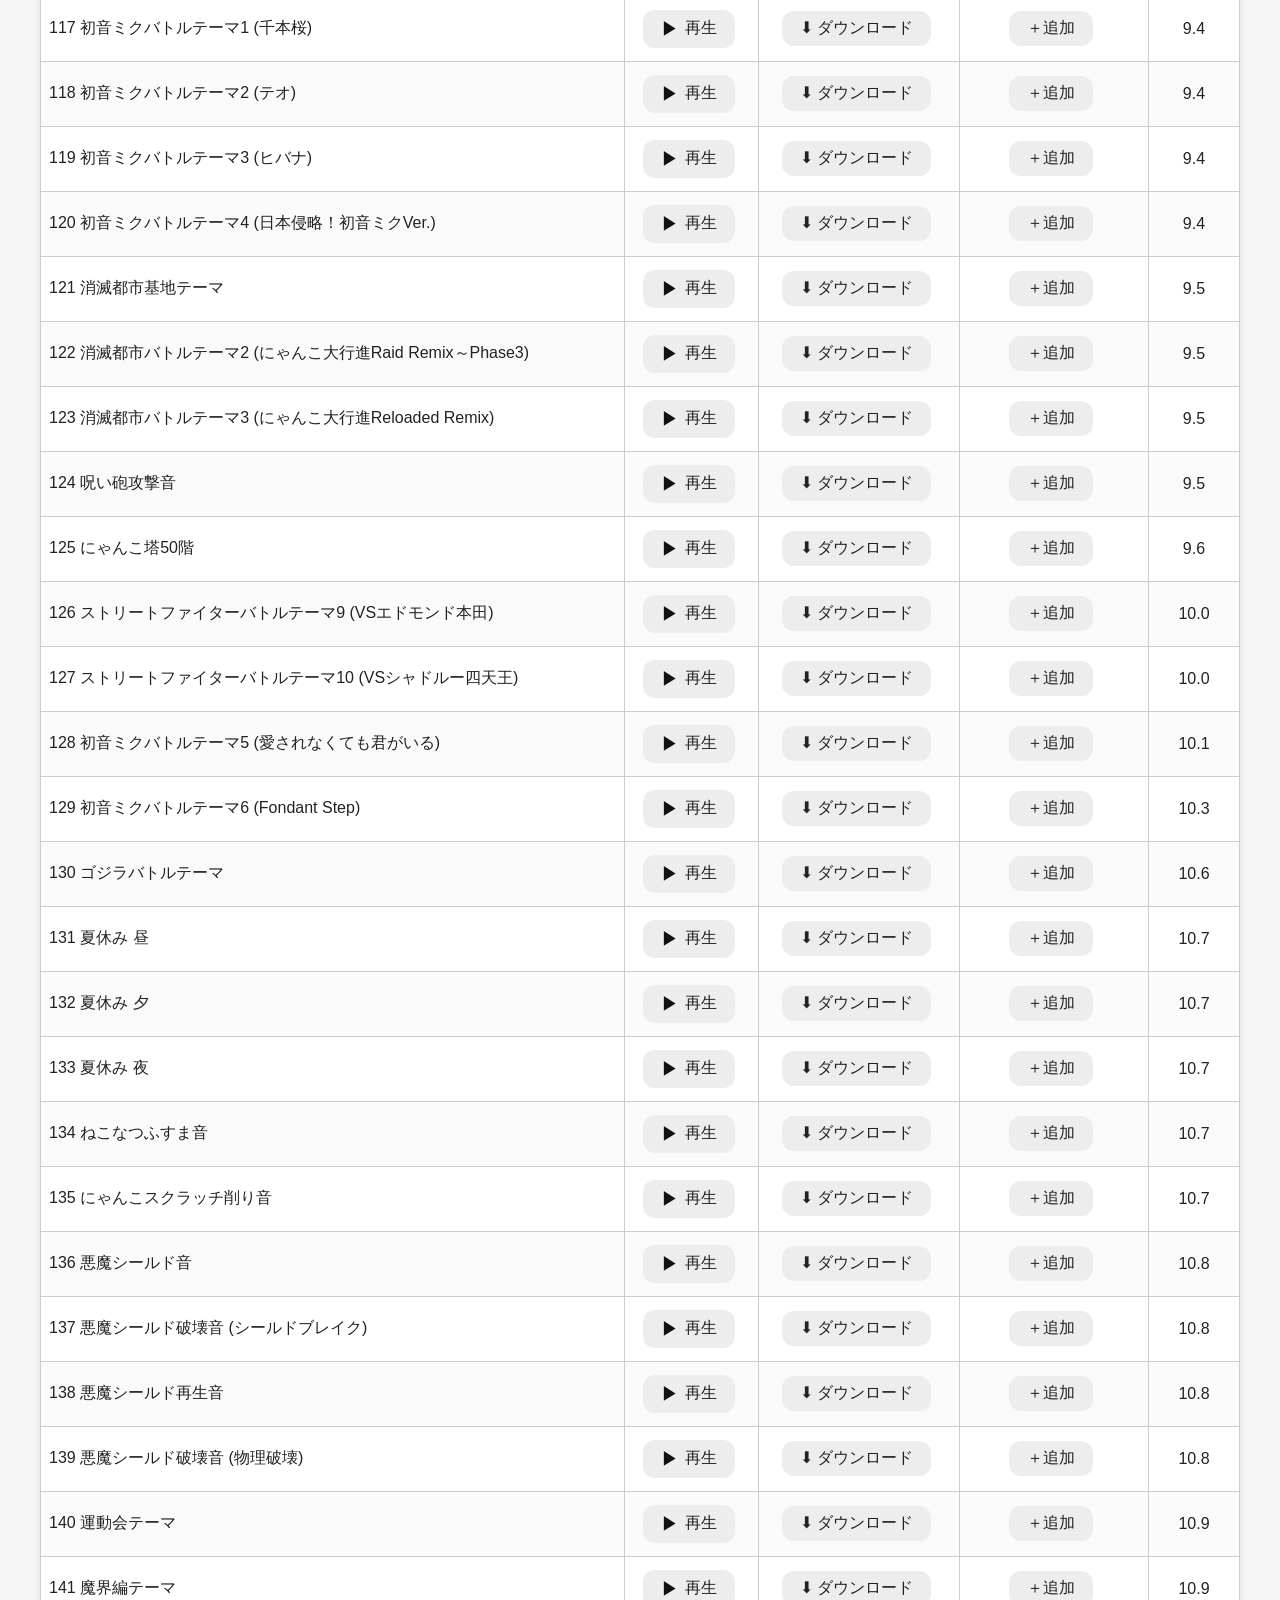
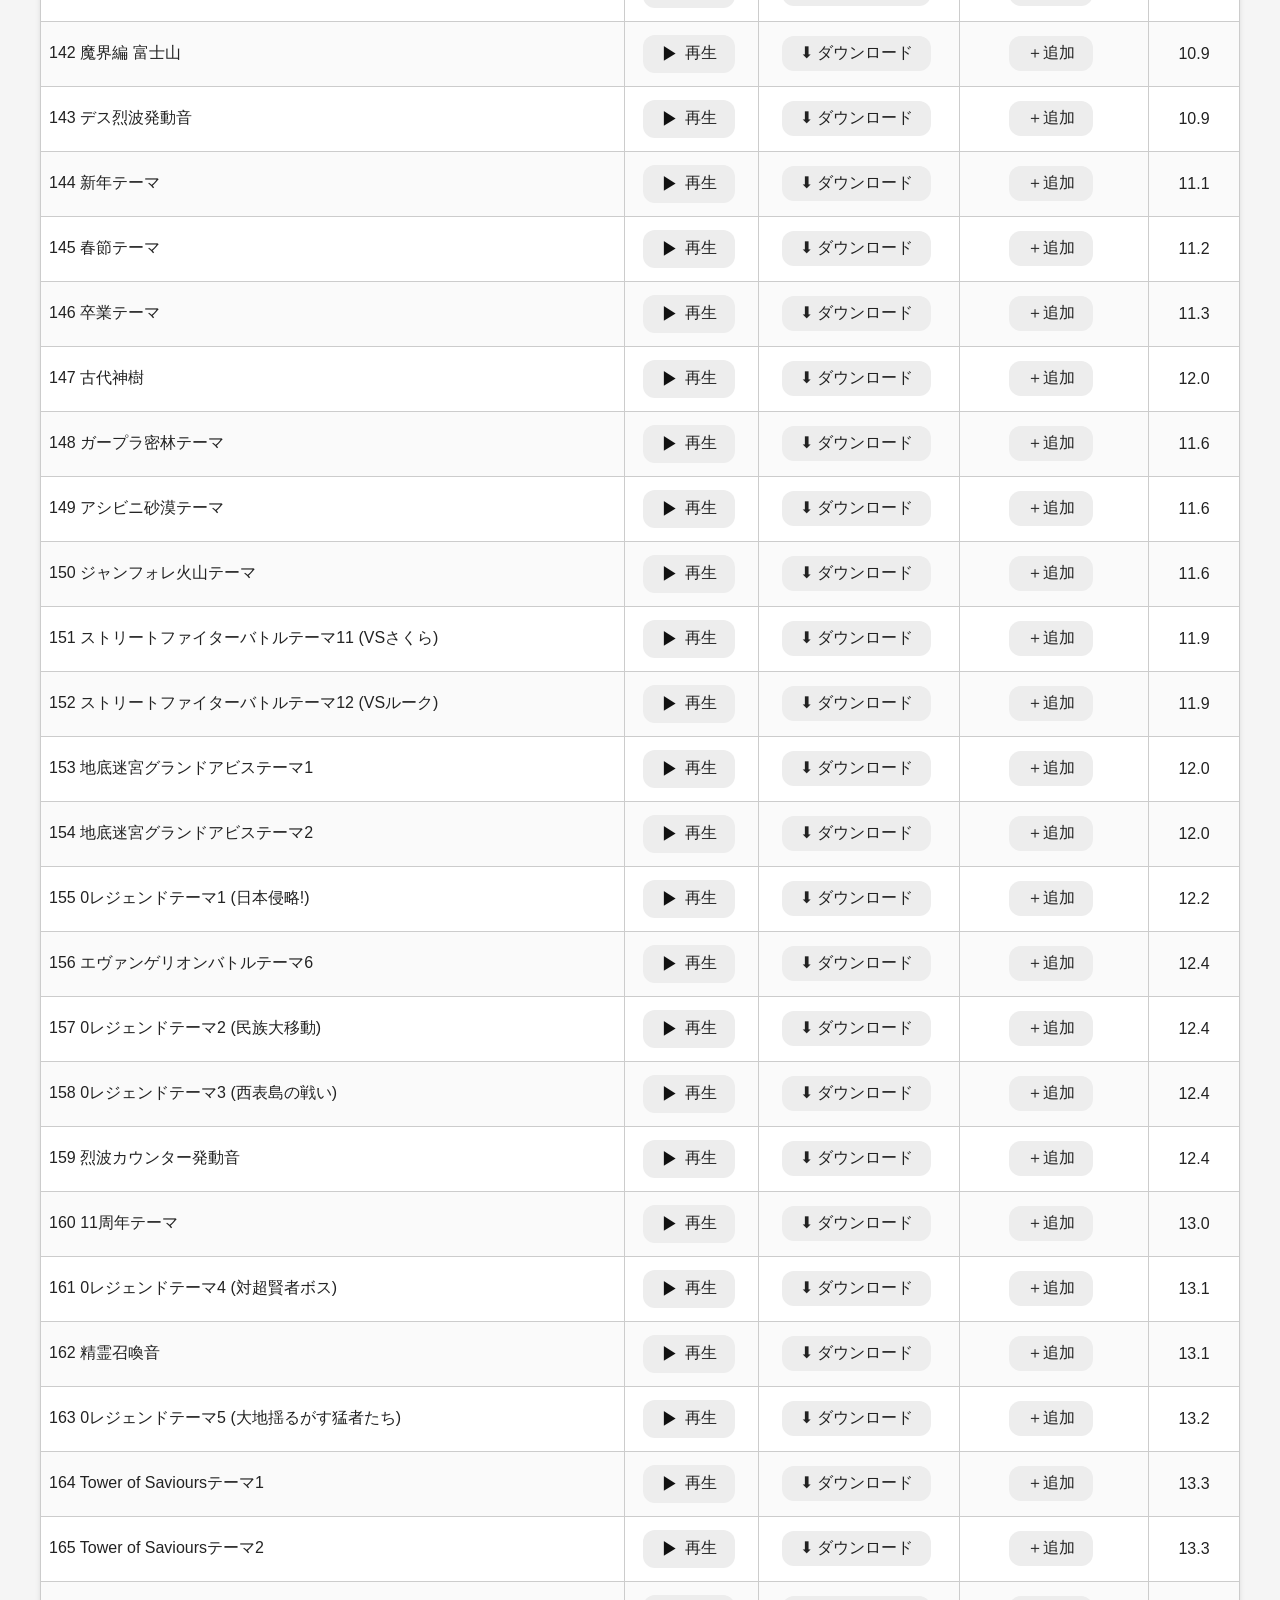
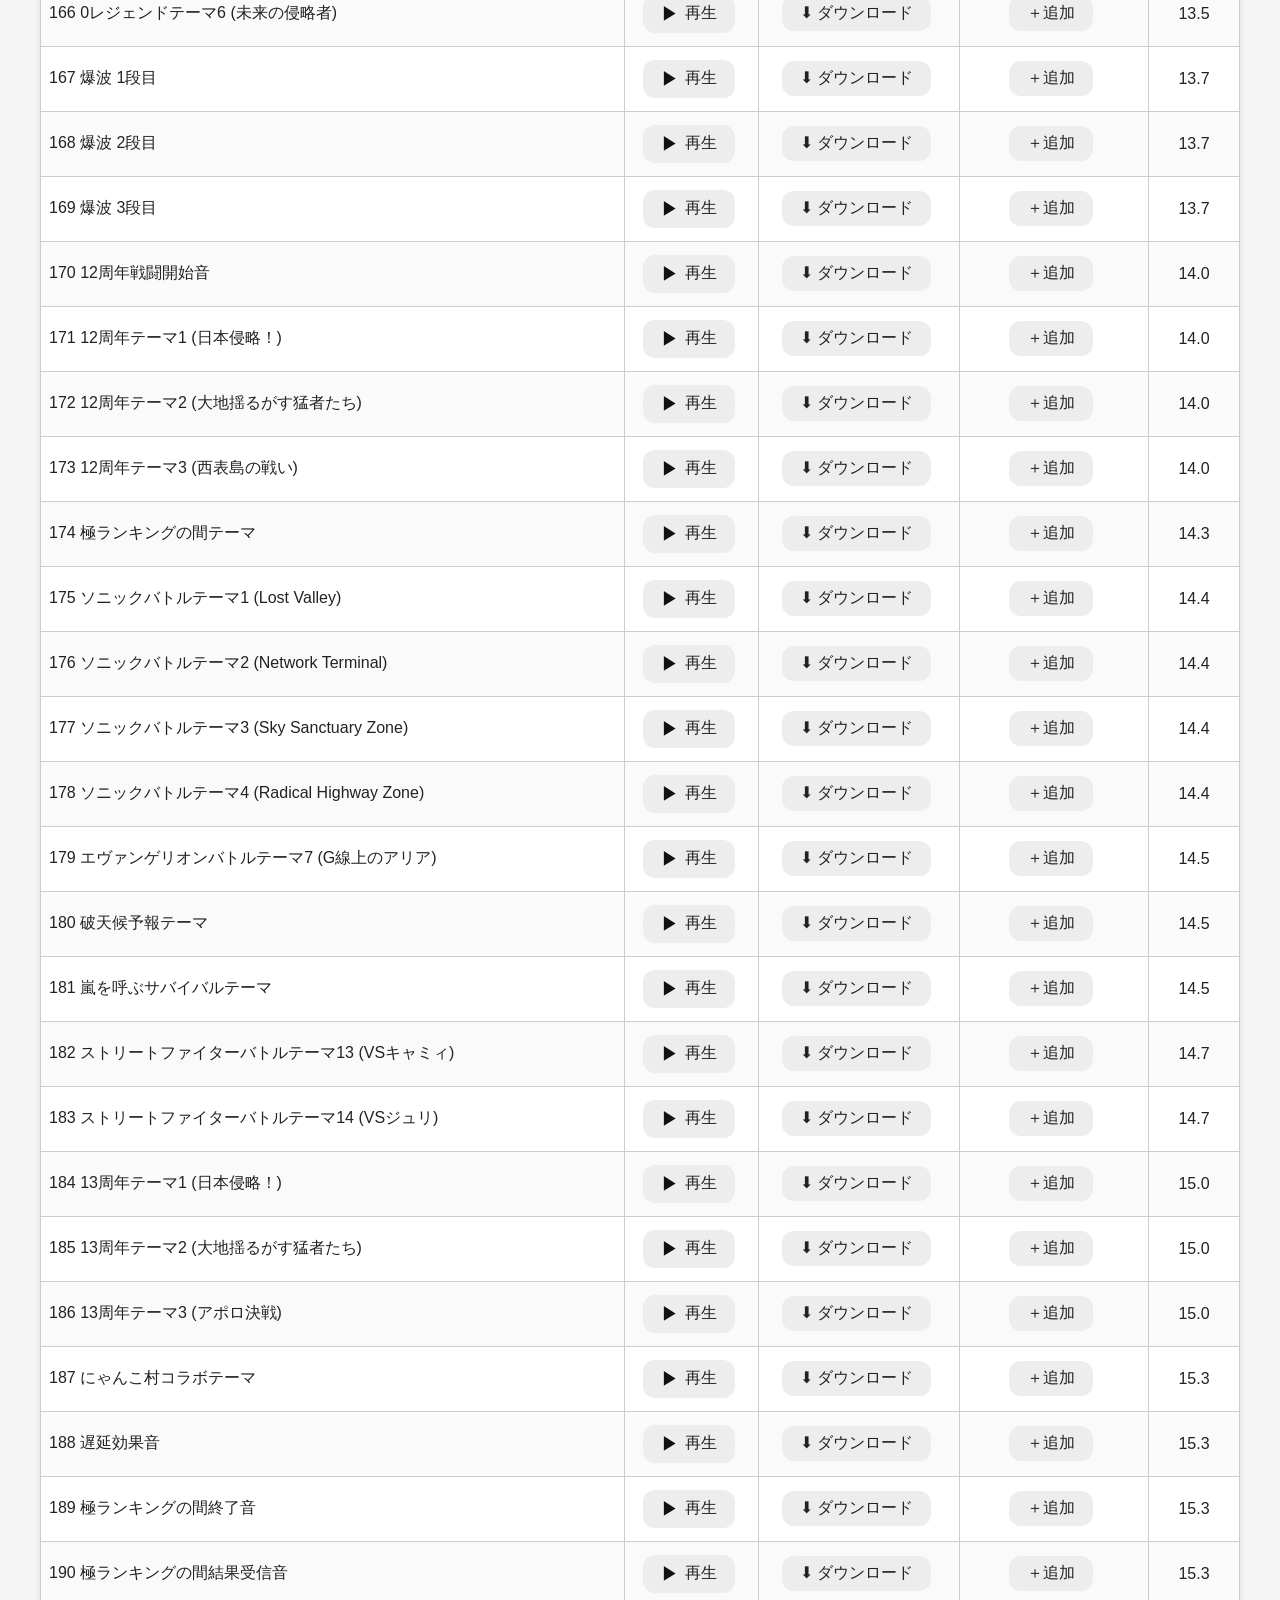
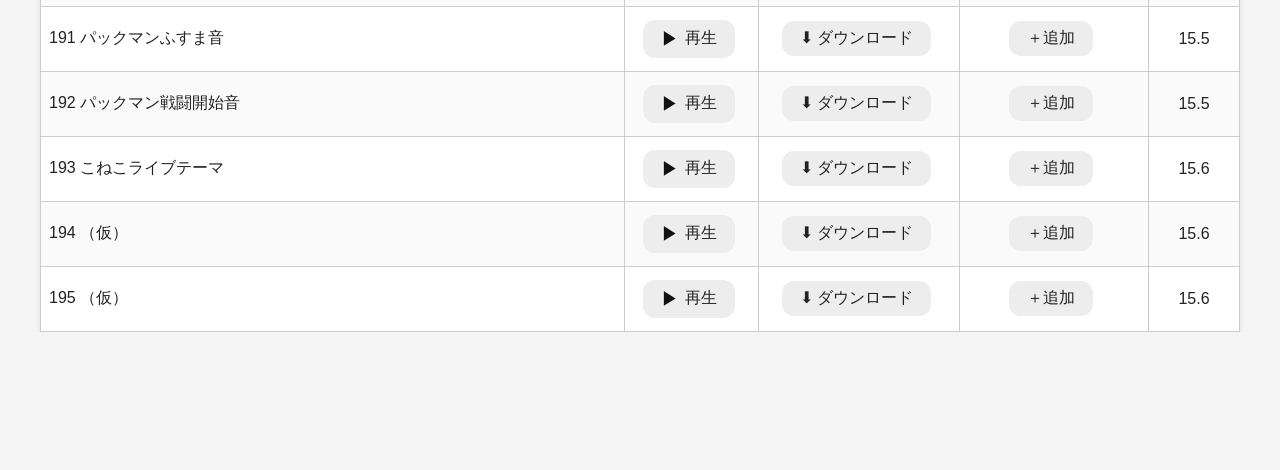
==== commit 6500c4f8: "Merge f7d3a457e21294a5fc97ac4204703e4a354062eb into 965dd978860c6eaf56bdfee4da831bdac3cefc00" ====
--- a/mp3.html
+++ b/mp3.html
@@ -6,6 +6,7 @@
 <title>BC Music Downloader</title>
 <link rel="stylesheet" href="common.css">
 <link rel="icon" type="image/x-icon" href="images/favicon.ico">
+<script type="module" src="js/speed-insights.js"></script>
 </head>
 <body>
 <button class="simple-btn" onclick="location.href='index.html'">HOME</button>
